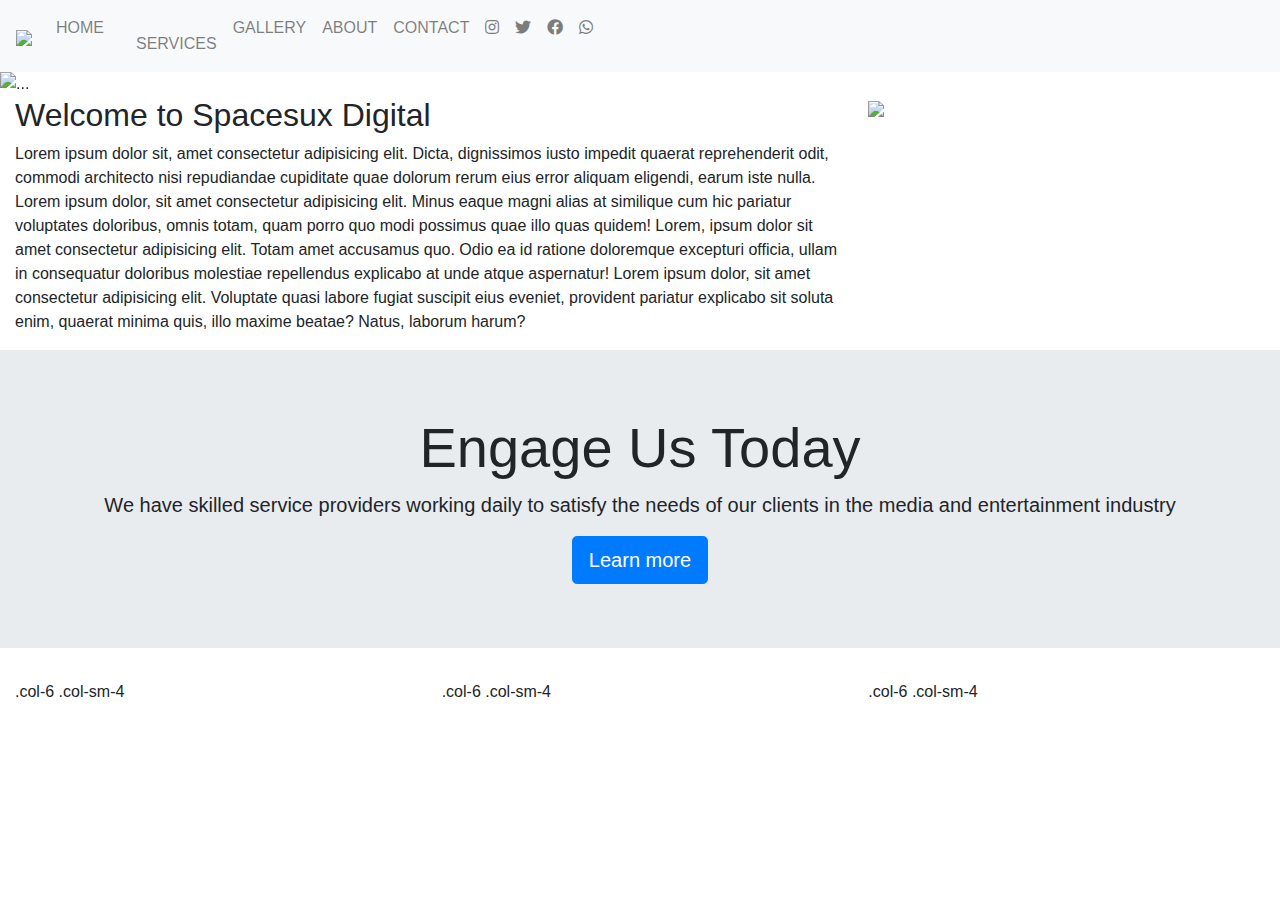
==== index.html @ 0517e6f4 "git commit" ====
<!DOCTYPE html>
<html lang="en">
  <head>
    <meta charset="UTF-8">
    <meta name="viewport" content="width=device-width, initial-scale=1.0">
    <title>Learners Project</title>
    <link rel="stylesheet" href="https://stackpath.bootstrapcdn.com/bootstrap/4.5.0/css/bootstrap.min.css">
    <script src="https://code.jquery.com/jquery-3.5.1.slim.min.js"></script>
    <script src="https://cdn.jsdelivr.net/npm/popper.js@1.16.0/dist/umd/popper.min.js"></script>
    <script src="https://stackpath.bootstrapcdn.com/bootstrap/4.5.0/js/bootstrap.min.js"></script>
    <link rel="stylesheet" href="https://use.fontawesome.com/releases/v5.13.0/css/all.css">
    <link rel="stylesheet" href="https://use.fontawesome.com/releases/v5.13.0/css/v4-shims.css">
    <link rel="stylesheet" href="style.css">
  </head> 
  <body>
    <section>
      <nav class="navbar navbar-expand-lg navbar-light bg-light">
        <div class="navbar-header"></div>
          <a class="navbar-brand" href="#"><img src="images/logo.png"></a>
        <button class="navbar-toggler ml-auto" type="button" data-toggle="collapse" data-target="#navbarNav" aria-controls="navbarNav" aria-expanded="false" aria-label="Toggle navigation">
          <span class="navbar-toggler-icon"></span>
        </button>
        </div>
        

        </button>
      
        <div class="collapse navbar-collapse justify-content-start" id="navbarNav">
          <ul class="navbar-nav nav">
            <li class="nav-item">
              <a class="nav-link" href="#">HOME</>
            </li>
            <li class="nav-item">
              <a class="nav-link" href="#">SERVICES</a>
            </li>
            <li class="nav-item">
              <a class="nav-link" href="#">GALLERY</a>
            </li>
            <li class="nav-item">
              <a class="nav-link" href="#">ABOUT</a>
            </li>
            <li class="nav-item">
              <a class="nav-link" href="#">CONTACT</a>
            </li>
            <li class="nav-item">
              <a class="nav-link" href="#"><i class="fab fa-instagram"></i></a>
            </li>
            </li class="nav-item">
              <a class="nav-link" href="#"><i class="fab fa-twitter"></i></a>
            </li>
            <li class="nav-item">
              <a class="nav-link" href="#"><i class="fab fa-facebook"></i></a>
            </li>
            <li class="nav-item">
               <a class="nav-link" href="#"><i class="fab fa-whatsapp"></i></a>
            </li>
          </ul>
        </div>
    
      </nav>
    </section>

  <!-----slider----->
  <div id="slider">
    <div id="boxslider" class="carousel slide" data-ride="carousel">
      <div class="carousel-inner">
        <div class="carousel-item active">
            <img src="images/img2.png" class="d-block w-100" alt="...">
        </div>
        <div class="carousel-item">
          <img src="images/img3.png" class="d-block w-100" alt="...">
        </div>
        <div class="carousel-item">
          <img src="images/img4.png" class="d-block w-100" alt="...">
        </div>
      </div>
    </div>
    <div>
    <!---- About section ---->
    <section id="about-page">
    <div class="container-fluid padding">
    <div class="row padding">
      <div class="col-lg-8 col-xs-12 col-md-12 col-centered" >
        <h2>Welcome to Spacesux Digital</h2>
            <p>Lorem ipsum dolor sit, amet consectetur adipisicing elit. Dicta, dignissimos iusto impedit quaerat reprehenderit odit, commodi architecto nisi repudiandae cupiditate 
              quae dolorum rerum eius error aliquam eligendi, earum iste nulla.
            Lorem ipsum dolor, sit amet consectetur adipisicing elit. Minus eaque magni alias at similique cum hic pariatur voluptates doloribus, omnis totam, 
            quam porro quo modi possimus quae illo quas quidem!
          Lorem, ipsum dolor sit amet consectetur adipisicing elit. Totam amet accusamus quo. Odio ea id ratione doloremque excepturi officia, ullam in consequatur
          doloribus molestiae repellendus explicabo at unde atque aspernatur!
          Lorem ipsum dolor, sit amet consectetur adipisicing elit. Voluptate quasi labore fugiat suscipit eius eveniet, provident pariatur explicabo sit soluta enim, 
          quaerat minima quis, illo maxime beatae? Natus, laborum harum?</p>     
      	</div>
          <div class="col-lg-4 col-xs-12 col-md-6">
            <img src="images/brick.png" class="img-fluid">
          </div>
         </div>
        </div>
    </div>
</section>
<!--- Jumbotron ----->
<section>
<div class="jumbotron jumbotron-fluid text-center">
  <div class="container">
    <h1 class="display-4">Engage Us Today</h1>
    <p class="lead">We have skilled service providers working daily to satisfy the needs of our clients in the media and entertainment industry</p>
  </div>
    <a class="btn btn-primary btn-lg" href="#" role="button">Learn more</a>
  </div>
</div>
</section>
<!---- Services card --->
<section>
  <div class="container-fluid">
  <div class="row">
    <div id="one" class="col-md-4 col-12">.col-6 .col-sm-4</div>
    <div id="two" class="col-md-4 col-12">.col-6 .col-sm-4</div>
    <div id="three" class="col-md-4 col-12">.col-6 .col-sm-4</div>
  </div>
  </div>
</div>
 </div>
</section>

  </body>
    

</html>
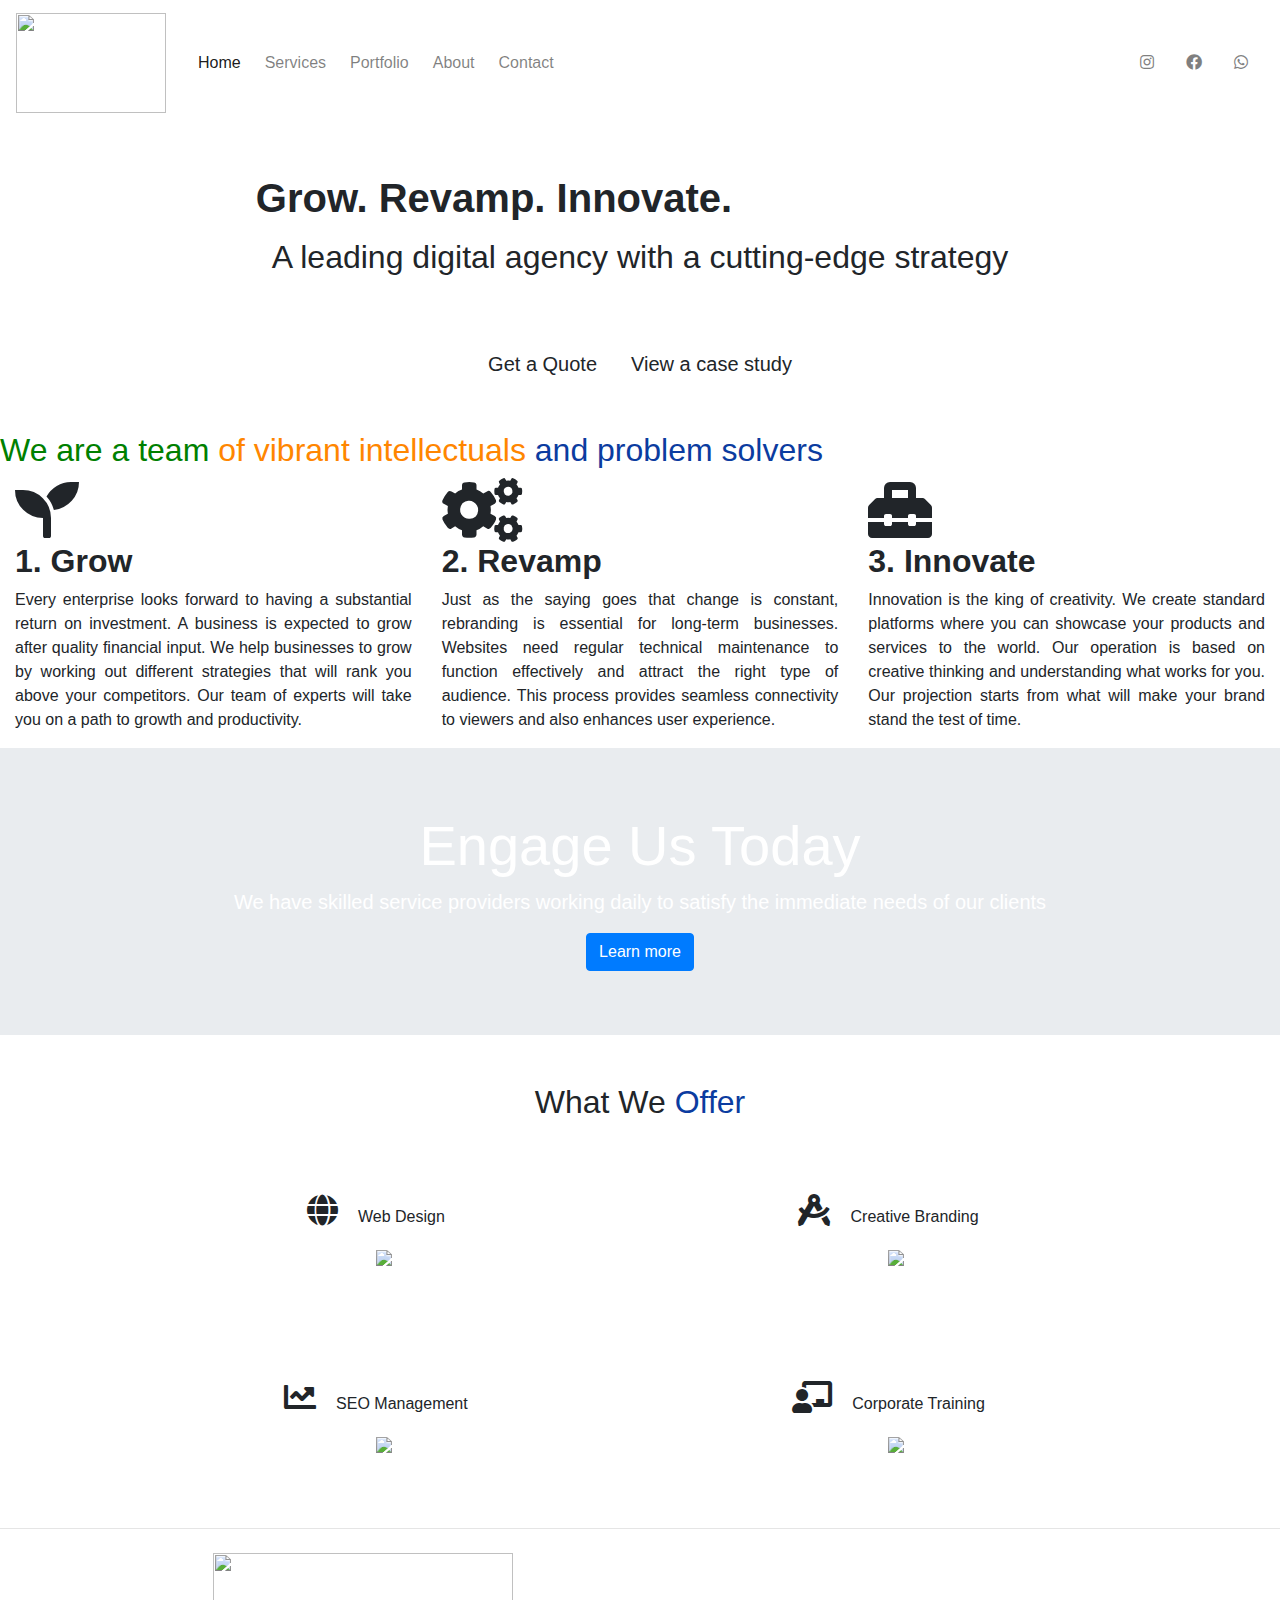
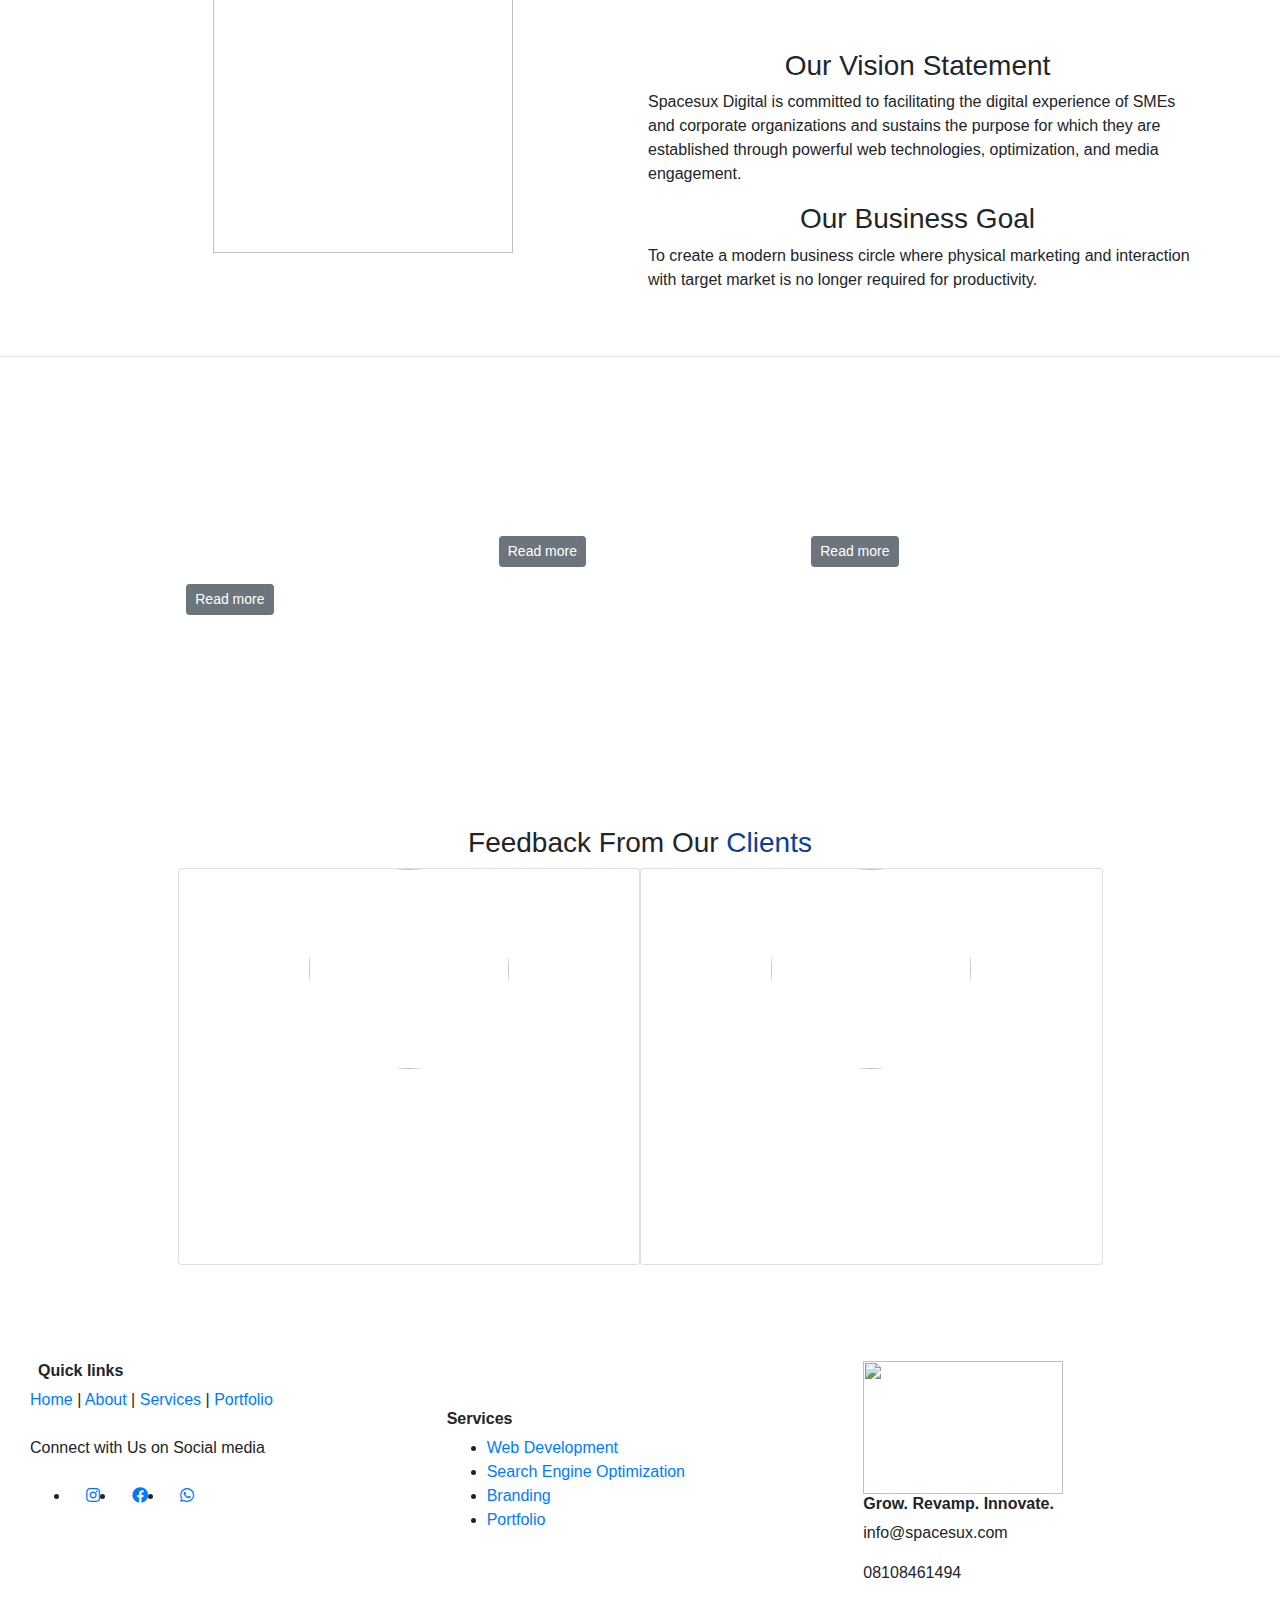
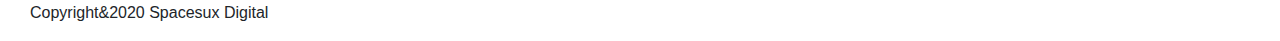
==== commit a33baa0c: "new edit" ====
--- a/index.html
+++ b/index.html
@@ -3,126 +3,323 @@
   <head>
     <meta charset="UTF-8">
     <meta name="viewport" content="width=device-width, initial-scale=1.0">
-    <title>Learners Project</title>
+    <title>Spacesux Digital</title>
     <link rel="stylesheet" href="https://stackpath.bootstrapcdn.com/bootstrap/4.5.0/css/bootstrap.min.css">
-    <script src="https://code.jquery.com/jquery-3.5.1.slim.min.js"></script>
-    <script src="https://cdn.jsdelivr.net/npm/popper.js@1.16.0/dist/umd/popper.min.js"></script>
-    <script src="https://stackpath.bootstrapcdn.com/bootstrap/4.5.0/js/bootstrap.min.js"></script>
+    <link href="https://fonts.googleapis.com/css2?family=Livvic&display=swap" rel="stylesheet">
     <link rel="stylesheet" href="https://use.fontawesome.com/releases/v5.13.0/css/all.css">
     <link rel="stylesheet" href="https://use.fontawesome.com/releases/v5.13.0/css/v4-shims.css">
-    <link rel="stylesheet" href="style.css">
+    <link rel="stylesheet" href="../SPACESUX PROJECT/css/custom.css">
+    <link rel="stylesheet" href="https://cdnjs.cloudflare.com/ajax/libs/animate.css/4.0.0/animate.min.css">
   </head> 
-  <body>
-    <section>
-      <nav class="navbar navbar-expand-lg navbar-light bg-light">
-        <div class="navbar-header"></div>
-          <a class="navbar-brand" href="#"><img src="images/logo.png"></a>
-        <button class="navbar-toggler ml-auto" type="button" data-toggle="collapse" data-target="#navbarNav" aria-controls="navbarNav" aria-expanded="false" aria-label="Toggle navigation">
-          <span class="navbar-toggler-icon"></span>
-        </button>
-        </div>
-        
-
-        </button>
-      
-        <div class="collapse navbar-collapse justify-content-start" id="navbarNav">
-          <ul class="navbar-nav nav">
-            <li class="nav-item">
-              <a class="nav-link" href="#">HOME</>
-            </li>
-            <li class="nav-item">
-              <a class="nav-link" href="#">SERVICES</a>
-            </li>
-            <li class="nav-item">
-              <a class="nav-link" href="#">GALLERY</a>
-            </li>
-            <li class="nav-item">
-              <a class="nav-link" href="#">ABOUT</a>
-            </li>
-            <li class="nav-item">
-              <a class="nav-link" href="#">CONTACT</a>
-            </li>
-            <li class="nav-item">
-              <a class="nav-link" href="#"><i class="fab fa-instagram"></i></a>
-            </li>
-            </li class="nav-item">
-              <a class="nav-link" href="#"><i class="fab fa-twitter"></i></a>
-            </li>
-            <li class="nav-item">
-              <a class="nav-link" href="#"><i class="fab fa-facebook"></i></a>
-            </li>
-            <li class="nav-item">
-               <a class="nav-link" href="#"><i class="fab fa-whatsapp"></i></a>
+  <body> 
+      <header>
+          <nav class="navbar navbar-expand-sm navbar-light">
+              <a class="navbar-brand" href="index.html"><img src="images/logo.png" width="150px" height="100px"></a>
+            <button class="navbar-toggler navbar-light" type="button" data-toggle="collapse" data-target="#navbarNav" aria-controls="navbarNav" aria-expanded="false" aria-label="Toggle navigation">
+              <span class="navbar-toggler-icon"></span>
+            </button> 
+        <div class="collapse navbar-collapse" id="navbarNav">
+          <ul class="navbar-nav p-1">
+            <li class="nav-item active">
+              <a class="nav-link m-1" href="index.html">Home</a>
+            </li>
+            <li class="nav-item">
+              <a class="nav-link m-1" href="services.html">Services</a>
+            </li>
+           <li class="nav-item">
+             <a class="nav-link m-1" href="portfolio.html">Portfolio</a>
+           </li>
+            <li class="nav-item m-1">
+              <a class="nav-link" href="about.html">About</a>
+            </li>
+            <li class="nav-item m-1">
+              <a class="nav-link" href="contact.html">Contact</a>
             </li>
           </ul>
         </div>
+
+
+        <div class="d-flex flex-row order-2 order-sm-3">
+          <ul class="navbar-nav flex-row social">
+            <li class="nav-item">
+              <a class="nav-link px-3" href="#"><i class="fab fa-instagram"></i></a>
+            </li>
+            <li class="nav-item">
+              <a class="nav-link px-3" href="#"><i class="fab fa-facebook"></i></a>
+            </li>
+            <li class="nav-item">
+               <a class="nav-link px-3" href="#"><i class="fab fa-whatsapp"></i></a>
+            </li>
+          </ul>
+        </div>
+      </div>
+    </nav>
+
+<div class="clearfix"></div>
+    <div class="container small">
+      <div class="row d-flex justify-content-center mx-auto">
+          <div class="first-text mt-5"><h1><strong>Grow. Revamp. Innovate. </strong></h1>
+              <div><h2 class="p-2 m-2">A leading digital agency with a cutting-edge strategy</h2></div>
+          <div class="d-flex justify-content-center mt-5"><span><a id="jack1" class="btn btn-second btn-lg m-2 p-2 animate__animated animate__slideInLeft" href="#" role="button">Get a Quote</a></span><a id="jack2" class="btn btn-lg btn-first m-2 p-2 animate__animated animate__slideInRight" href="#" role="button">View a case study</a></div>
+          </div>        
+      </div>      
+    </div>
+</header>
+
+<div class="container-fluid pagedown px-0">
+       <div class="row no-gutters chevy">
+        <div class="col-12 text-center bounce mx-auto"><a href="#" class="text-white"><i class="fas fa-chevron-down fa-2x"></i></a></div>
+       </div>
+</div>
+
     
-      </nav>
-    </section>
-
-  <!-----slider----->
-  <div id="slider">
-    <div id="boxslider" class="carousel slide" data-ride="carousel">
-      <div class="carousel-inner">
-        <div class="carousel-item active">
-            <img src="images/img2.png" class="d-block w-100" alt="...">
-        </div>
-        <div class="carousel-item">
-          <img src="images/img3.png" class="d-block w-100" alt="...">
-        </div>
-        <div class="carousel-item">
-          <img src="images/img4.png" class="d-block w-100" alt="...">
-        </div>
-      </div>
-    </div>
-    <div>
-    <!---- About section ---->
-    <section id="about-page">
-    <div class="container-fluid padding">
-    <div class="row padding">
-      <div class="col-lg-8 col-xs-12 col-md-12 col-centered" >
-        <h2>Welcome to Spacesux Digital</h2>
-            <p>Lorem ipsum dolor sit, amet consectetur adipisicing elit. Dicta, dignissimos iusto impedit quaerat reprehenderit odit, commodi architecto nisi repudiandae cupiditate 
-              quae dolorum rerum eius error aliquam eligendi, earum iste nulla.
-            Lorem ipsum dolor, sit amet consectetur adipisicing elit. Minus eaque magni alias at similique cum hic pariatur voluptates doloribus, omnis totam, 
-            quam porro quo modi possimus quae illo quas quidem!
-          Lorem, ipsum dolor sit amet consectetur adipisicing elit. Totam amet accusamus quo. Odio ea id ratione doloremque excepturi officia, ullam in consequatur
-          doloribus molestiae repellendus explicabo at unde atque aspernatur!
-          Lorem ipsum dolor, sit amet consectetur adipisicing elit. Voluptate quasi labore fugiat suscipit eius eveniet, provident pariatur explicabo sit soluta enim, 
-          quaerat minima quis, illo maxime beatae? Natus, laborum harum?</p>     
-      	</div>
-          <div class="col-lg-4 col-xs-12 col-md-6">
-            <img src="images/brick.png" class="img-fluid">
+
+<!---- About section ---->
+
+
+<section id="Method">
+<h2 class="mymethod"><span style="color:green">We are a team</span> <span style="color:#ff8600;">of vibrant intellectuals</span> <span style="color: #0b3ca0">and problem solvers</span></h2>
+  <div class="container-fluid padding d-flex justify-content-around ">
+    <div class="row padding methodBox text-justify">
+      <div class="col-lg-4">
+        <i class="fas fa-seedling fa-4x Topsymbol1" ></i>
+          <h2><strong>1. Grow</strong></h2>
+        <p class="offer">
+         Every enterprise looks forward to having a substantial return on investment. A business is expected to grow after quality financial input. We help businesses to grow by working out different strategies that will rank you above your competitors. Our team of experts will take you on a path to growth and productivity. </p>
+        </div>
+        <div class="col-lg-4">
+            <i class="fas fa-cogs fa-4x fa-4x Topsymbol2"></i>
+             <h2><strong>2. Revamp</strong></h2>
+          <p class="offer">Just as the saying goes that change is constant, rebranding is essential for long-term businesses. Websites need regular technical maintenance to function effectively and attract the right type of audience. This process provides seamless connectivity to viewers and also enhances user experience. </p>
           </div>
-         </div>
-        </div>
-    </div>
-</section>
+        <div class="col-lg-4">
+          <i class="fas fa-toolbox fa-4x toolbox fa-4x Topsymbol3"  ></i>
+          <h2><strong>3. Innovate</strong></h2>
+            <p class="offer">Innovation is the king of creativity. We create standard platforms where you can showcase your products and services to the world. Our operation is based on creative thinking and understanding what works for you. Our projection starts from what will make your brand stand the test of time.  </p>
+          </div>
+         
+         
+    </div>    
+  </div>
+</section>
+
+
 <!--- Jumbotron ----->
 <section>
 <div class="jumbotron jumbotron-fluid text-center">
-  <div class="container">
-    <h1 class="display-4">Engage Us Today</h1>
-    <p class="lead">We have skilled service providers working daily to satisfy the needs of our clients in the media and entertainment industry</p>
-  </div>
-    <a class="btn btn-primary btn-lg" href="#" role="button">Learn more</a>
+  <div class="container text-white">
+    <h1 class="display-4 animate__animated animate__flash" id="Flashme">Engage Us Today</h1>
+    <p class="lead text-white">We have skilled service providers working daily to satisfy the immediate needs of our clients</p>
+  </div>
+    <a class="btn btn-primary btn-md Learn" href="#" role="button">Learn more</a>
   </div>
 </div>
 </section>
 <!---- Services card --->
 <section>
-  <div class="container-fluid">
-  <div class="row">
-    <div id="one" class="col-md-4 col-12">.col-6 .col-sm-4</div>
-    <div id="two" class="col-md-4 col-12">.col-6 .col-sm-4</div>
-    <div id="three" class="col-md-4 col-12">.col-6 .col-sm-4</div>
-  </div>
-  </div>
-</div>
- </div>
-</section>
-
-  </body>
-    
-
-</html>+<h2 class="text-center mt-5 my-text">What We <span style="color: #0b3ca0">Offer</span></h2>
+
+
+  <div class="container-fluid padding mt-1">
+    <div class="row padding d-flex justify-content-center mx-auto">
+
+      <div class="col-md-12 col-lg-4 text-center card-1 m-5">
+        <div class="bg-white p-3"><i class="fas fa-globe fa-2x"></i>
+        	<span class="headliner p-3">Web Design</span>
+        </div>
+       	<img src="images/undraw_web_developer_p3e5.svg" class="web img-fluid">
+      </div> 
+
+      <div class="col-md-12 col-lg-4 text-center card-1 m-5">
+        <div class=" bg-white p-3"><i class="fas fa-drafting-compass fa-2x"></i>
+        <span class="headliner p-3">Creative Branding</span>
+        </div>
+       	<img src="images/undraw_innovative_b409.svg" class="web img-fluid" >
+    </div> 
+  
+
+
+      <div class="col-md-12 col-lg-4 text-center card-1 m-5">
+        <div class=" bg-white p-3"><i class="fas fa-chart-line fa-2x"></i>
+        <span class="headliner p-3">SEO Management</span>
+        </div>
+       	<img src="images/undraw_search_engines_nn9e.svg" class="web img-fluid">
+      </div>
+
+      <div class="col-md-12 col-lg-4 text-center card-1 m-5">
+        <div class=" bg-white p-3"><i class="fas fa-chalkboard-teacher fa-2x"></i>
+        <span class="headliner p-3">Corporate Training</span>
+        </div>
+       	<img src="images/undraw_teaching_f1cm.svg" class="web img-fluid">
+      </div>  
+  </div>
+
+</div>
+</div>
+</section>
+
+
+<!---- Logo and Statement ---->
+  <hr class="my-4">
+<section id="Statement">
+  <div class="container mb-5">
+    <div class="row no-gutters">
+      <div class="col-xl-6 col-lg-6 col-md-12 col-sm-12 logo-box d-flex justify-content-center">
+        <img src="images/fav.png" width="300px" height="300px">
+      </div>
+      <div class="col-xl-6 col-lg-6 col-md-12 col-sm-12 mt-5 vision">
+        <h3 class=" text-center size1 mt-5">Our Vision Statement</h3>
+          <p class="heading pt-0 ml-2">
+            Spacesux Digital is committed to facilitating the digital experience of SMEs and corporate organizations and sustains the purpose for which they are established through powerful web technologies, optimization, and media engagement.
+          </p> 
+          
+        <h3 class="text-center size2">Our Business Goal</h3>
+          <p class="heading pt-0 ml-2">To create a modern business circle where physical marketing and interaction with target market is no longer required for productivity.</p>
+      </div>
+    </div>
+</div>
+<hr>
+</section>
+<section id="Fixed">
+	<div class="container gap100">		
+	</div>
+</section>
+
+<!------Features -------------->
+<section id="features">
+	<div class="container-fluid text-white">
+		<div class="row d-flex justify-content-center mx-auto">
+			<div class="col-lg-3 col-md-12 defineme">
+				<h3 class="text-center">Fully Responsive Website</h3>
+				<p>Your Business is our priority. Every business or institution needs a platform to 
+				showcase their products and services. We help our clients for online visibility. </p>
+				<span><a class="btn btn-secondary btn-sm" href="#" role="button">Read more</a></span>
+			</div>
+			<div class="col-lg-3 col-md-12 defineme">
+				<h3 class="text-center">Search Engine Optimization</h3>
+				<p>We can guarantee that all our works go through a comprehensive search engine analytics.</p>
+				<span><a class="btn btn-secondary btn-sm" href="#" role="button">Read more</a></span>
+			</div>
+			<div class="col-lg-3 col-md-12 defineme">
+				<h3 class="text-center">Free technical Maintenance</h3>
+				<p>We help you technically manage your website for a span of one year to ensure seamlessness.</p>
+				<span><a class="btn btn-secondary btn-sm" href="#" role="button">Read more</a></span>
+			</div>
+		</div>
+	</div>
+<div class="container-fluid text-white">
+		<div class="row d-flex justify-content-center mx-auto">
+			<div class="col-lg-3 col-md-12 defineme">
+				<h3 class="text-center">Topnotch Logo <br>Design</h3>
+				<p>A well designed logo conveys distinct message to the public. With our amazing logo designers, we offer you top-class, high resolution logo with clients preferences.  </p> 
+			</div>		
+			<div class="col-lg-3 col-md-12 defineme">
+				<h3 class="text-center">Professional Business Cards</h3>
+				<p>Our designers are very adept at what they do. We make use of the best rated graphic software packages to design and print quality business cards.</p>
+			</div>
+			<div class="col-lg-3 col-md-12 defineme">
+				<h3 class="text-center">Professional Presentation</h3>
+				<p>We send you a formal presentation of your project after completion. We always customize our presentation and also make it as professional as possible.</p>
+			</div>
+			
+	</div>
+</div>
+</section>
+<!------Call to action--------->
+  <section id="Feedback "> 
+					<h3 class="feedback-text text-center">Feedback From Our <span style="color:#0b3ca0">Clients</span></h3>              
+					<div class="container ">
+            <div class="row d-flex justify-content-center mx-auto">
+                <div class="col-lg-5 card">
+              <div  class="d-flex justify-content-center image" imgbox>
+                <img src="images/dapo.png" class="rounded-circle" height="200px" width="200px">
+              </div>
+              <div class="content text-center text-white">
+                <h5>Victor Oladapo</h5>
+                <h6>Geologist |   Victory Exploration Technologies Limited</h6>
+                <div class="text-center mx-auto"><a href="#" class="text-white dnd"><i class="fas fa-chevron-down"></i></a></div>
+                <p>Lorem ipsum dolor sit amet, consectetur adipisicing elit, sed do eiusmod
+                tempor incididunt ut labore et dolore magna aliqua. Ut enim ad minim veniam,
+                quis nostrud exercitation ullamco laboris nisi ut.</p>
+              </div>
+            </div>
+
+ <div class="col-lg-5 card ">
+              <div  class=" d-flex justify-content-center image " imgbox>
+                <img src="images/dapo.png" class="rounded-circle" height="200px" width="200px">
+              </div>
+              <div class="content text-center text-white">
+                <h5>Deji Asagba</h5>
+                <h6>Videographer | Adedeji Pauls</h6>
+                <div class="text-center mx-auto"><a href="#" class="text-white dnd"><i class="fas fa-chevron-down"></i></a></div>
+                <p>Lorem ipsum dolor sit amet, consectetur adipisicing elit, sed do eiusmod
+                tempor incididunt ut labore et dolore magna aliqua. Ut enim ad minim veniam,
+                quis nostrud exercitation ullamco laboris nisi ut.</p>
+            </div>
+    </div>
+            </div>
+            </div>
+            </div>
+            
+</section>
+
+</body>
+<!------footer------->
+<footer>
+  <div class="container-fluid footerlist mt-5">
+    <div class="row mx-auto d-flex" >
+      <div class="col-lg-4 col-md-4  pt-5" id="click">
+        <h6 class=" ml-2" style="font-weight: bold">Quick links</h6>
+        <p><a href="#">Home</a> | <a href="#">About</a> | <a href="#">Services</a> | <a href="#">Portfolio</a>
+        <p class="mt-4">Connect with Us on Social media</p>
+         <nav id="footernav">
+          <ul class=" d-flex flex-row navcustom">
+            <li class="nav-item">
+              <a class="nav-link px-3 " href="#"><i class="fab fa-instagram "></i></a>
+            </li>
+            <li class="nav-item">
+              <a class="nav-link px-3 " href="#"><i class="fab fa-facebook "></i></a>
+            </li>
+            <li class="nav-item">
+               <a class="nav-link px-3 " href="#"><i class="fab fa-whatsapp "></i></a>
+            </li>
+          </ul>
+        </nav>
+      </div> 
+        
+      <div class="col-lg-4 col-md-4 mt-5 pt-5 quicklinks" id="whatwedo">
+        <h6 class="lastheading" style="font-weight: bold">Services</h6>
+          <ul>
+          <li>
+            <a href="#">Web Development</a>
+          </li>
+          <li>
+            <a href="#" >Search Engine Optimization</a>
+          </li>
+          <li>
+            <a href="#">Branding</a>
+          </li>
+          <li>
+            <a href="#">Portfolio</a>
+          </li>
+        </ul>
+      </div> 
+
+
+      <div class="col-lg-4 col-md-4 mt-5">
+        <img src="images/logo.png" width="200px" height="133" >
+        <h6 class="lastheading"><strong>Grow. Revamp. Innovate.</strong></h6>
+       <p>info@spacesux.com</p>      
+       <p>08108461494</p>
+      </div>
+  
+  <div  class="copyright container-fluid">
+   <p>Copyright&2020 Spacesux Digital</p> 
+  </div>
+</div> 
+</div>
+</footer>
+<script src="https://code.jquery.com/jquery-3.5.1.slim.min.js"></script>
+<script src="https://cdn.jsdelivr.net/npm/popper.js@1.16.0/dist/umd/popper.min.js"></script>
+<script src="https://stackpath.bootstrapcdn.com/bootstrap/4.5.0/js/bootstrap.min.js"></script>
+</html>
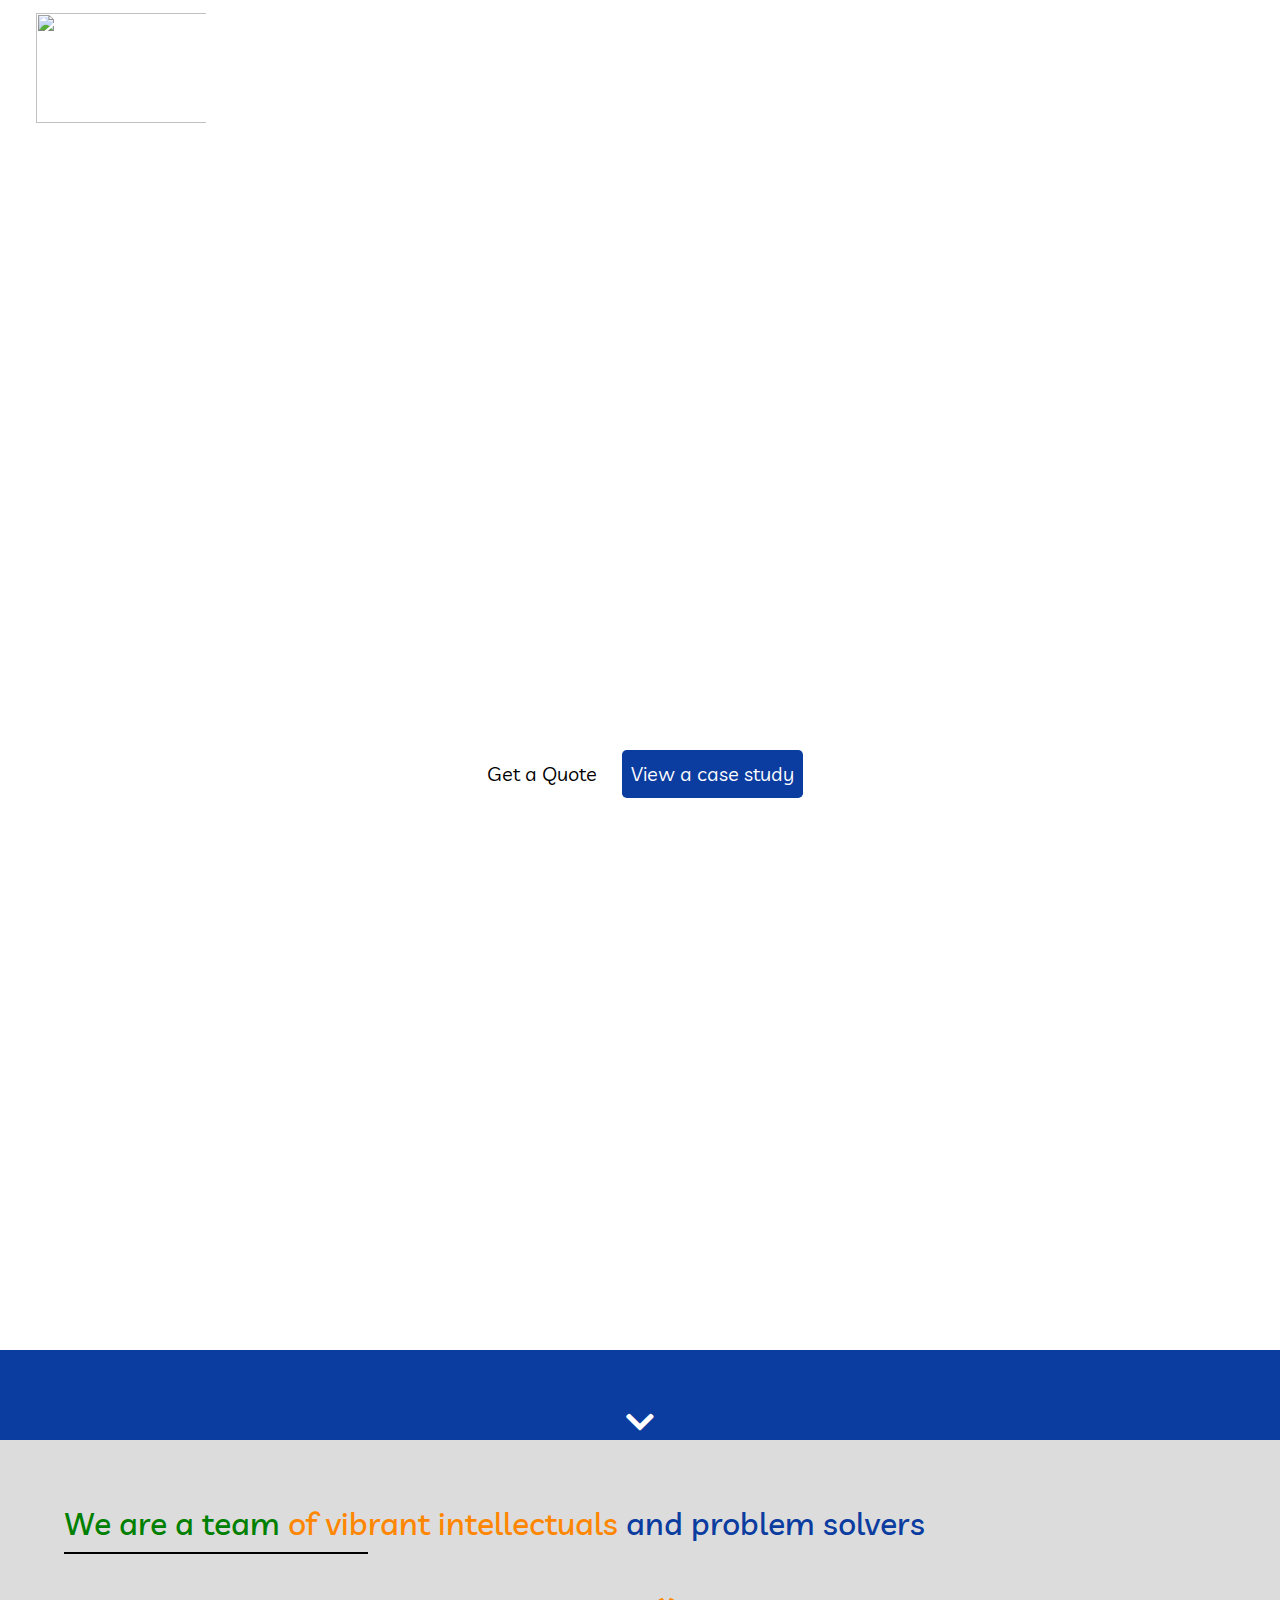
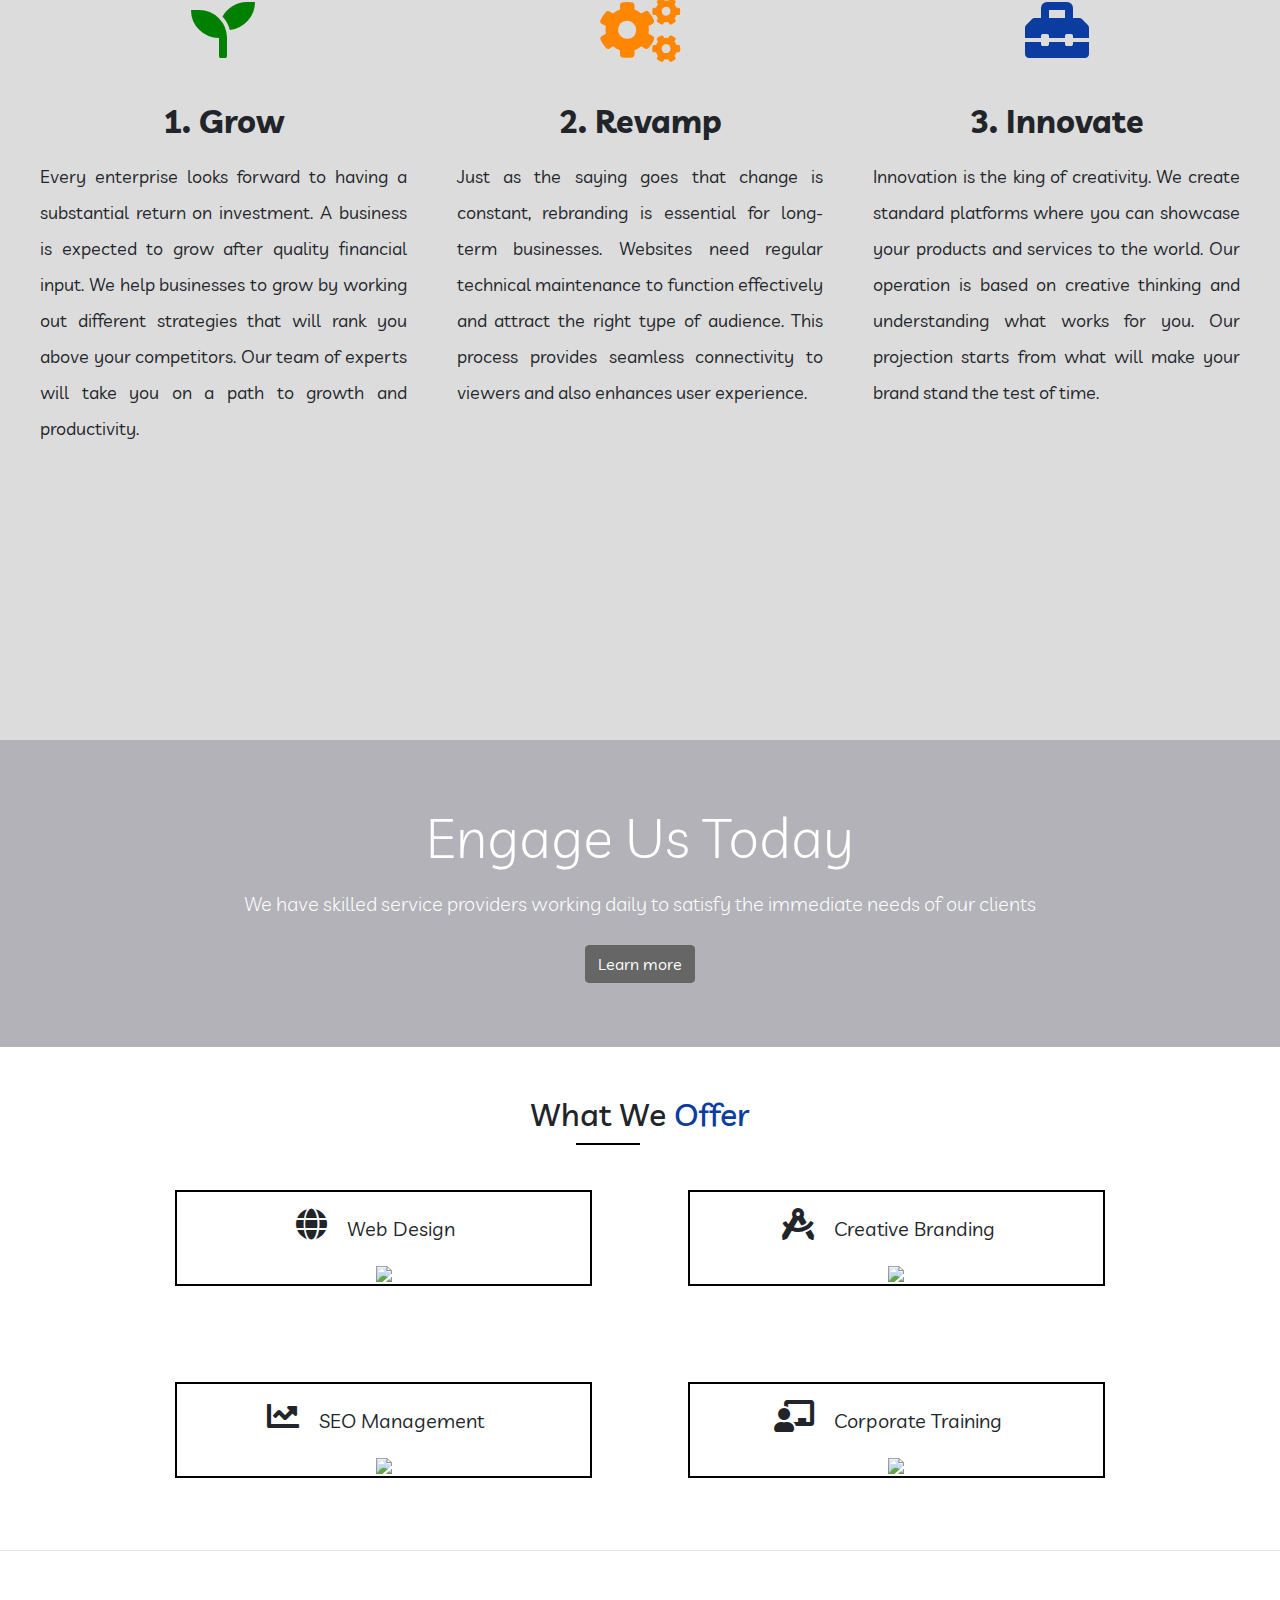
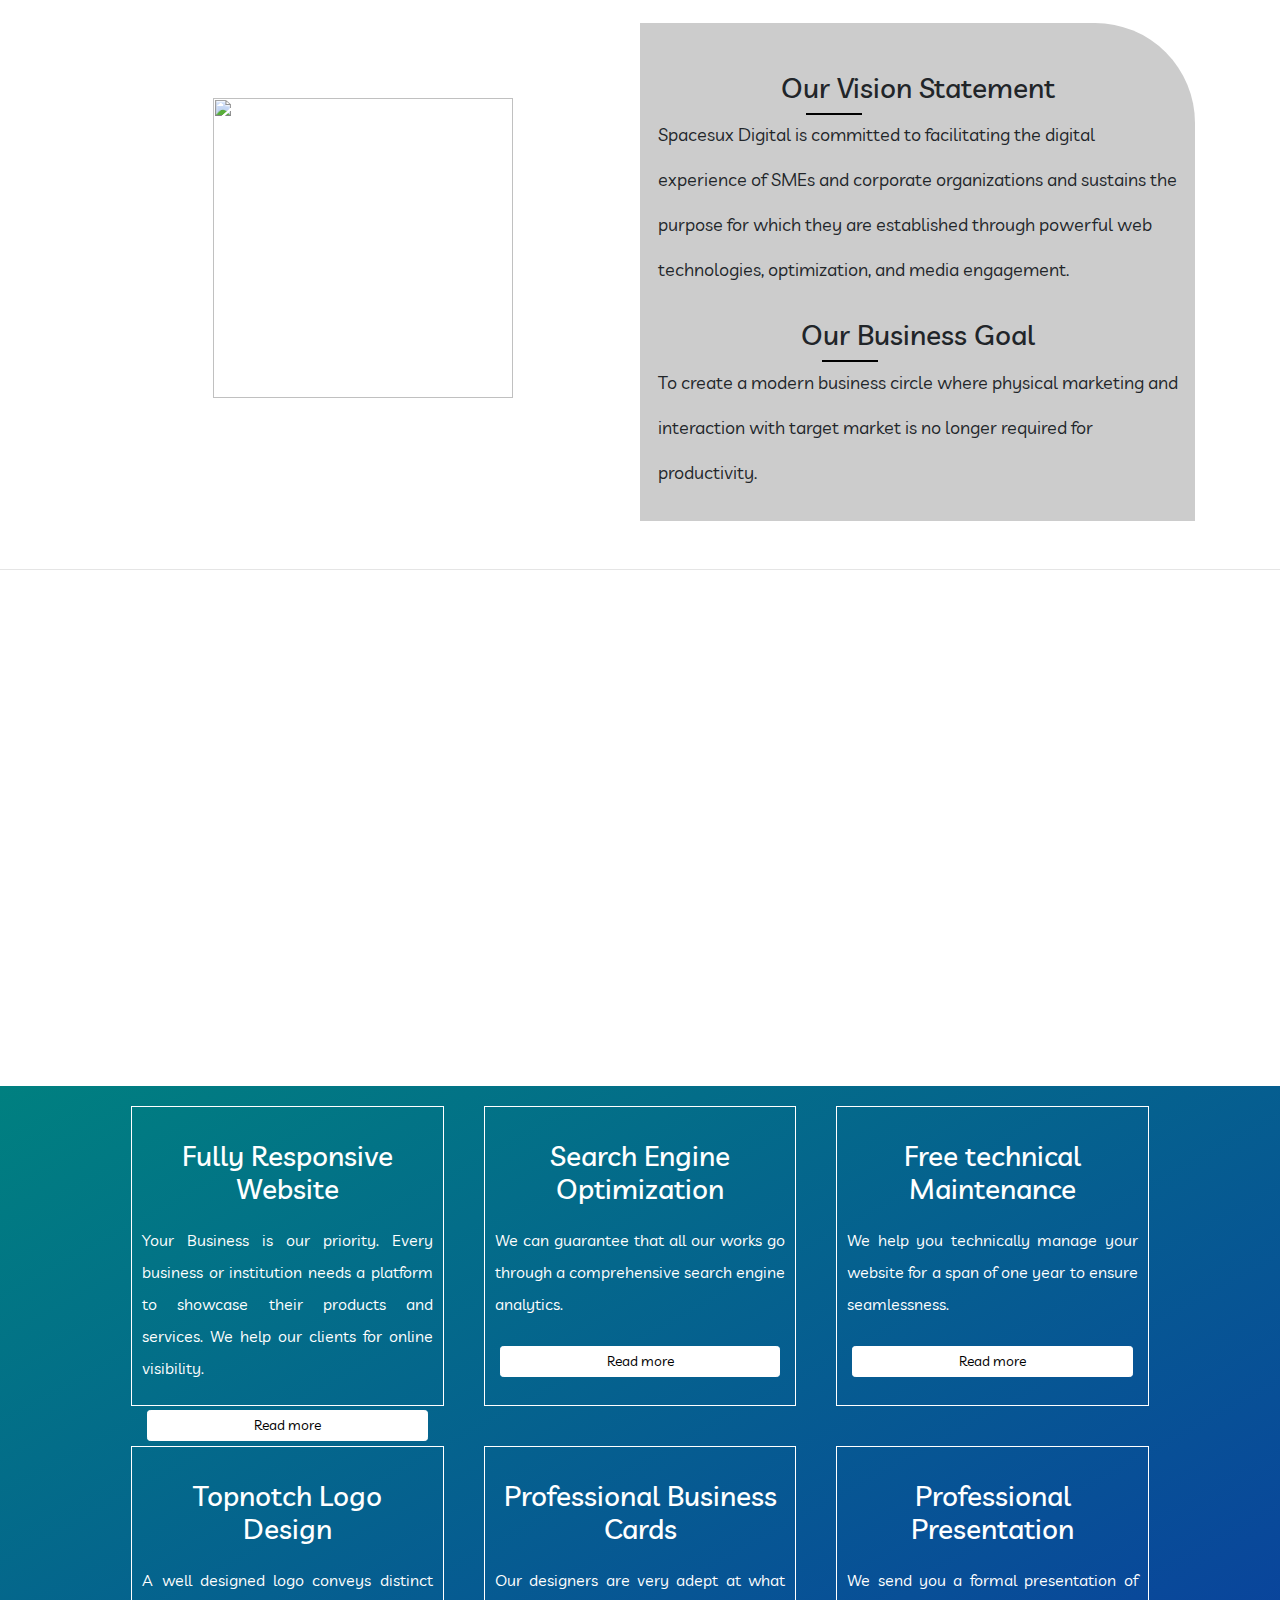
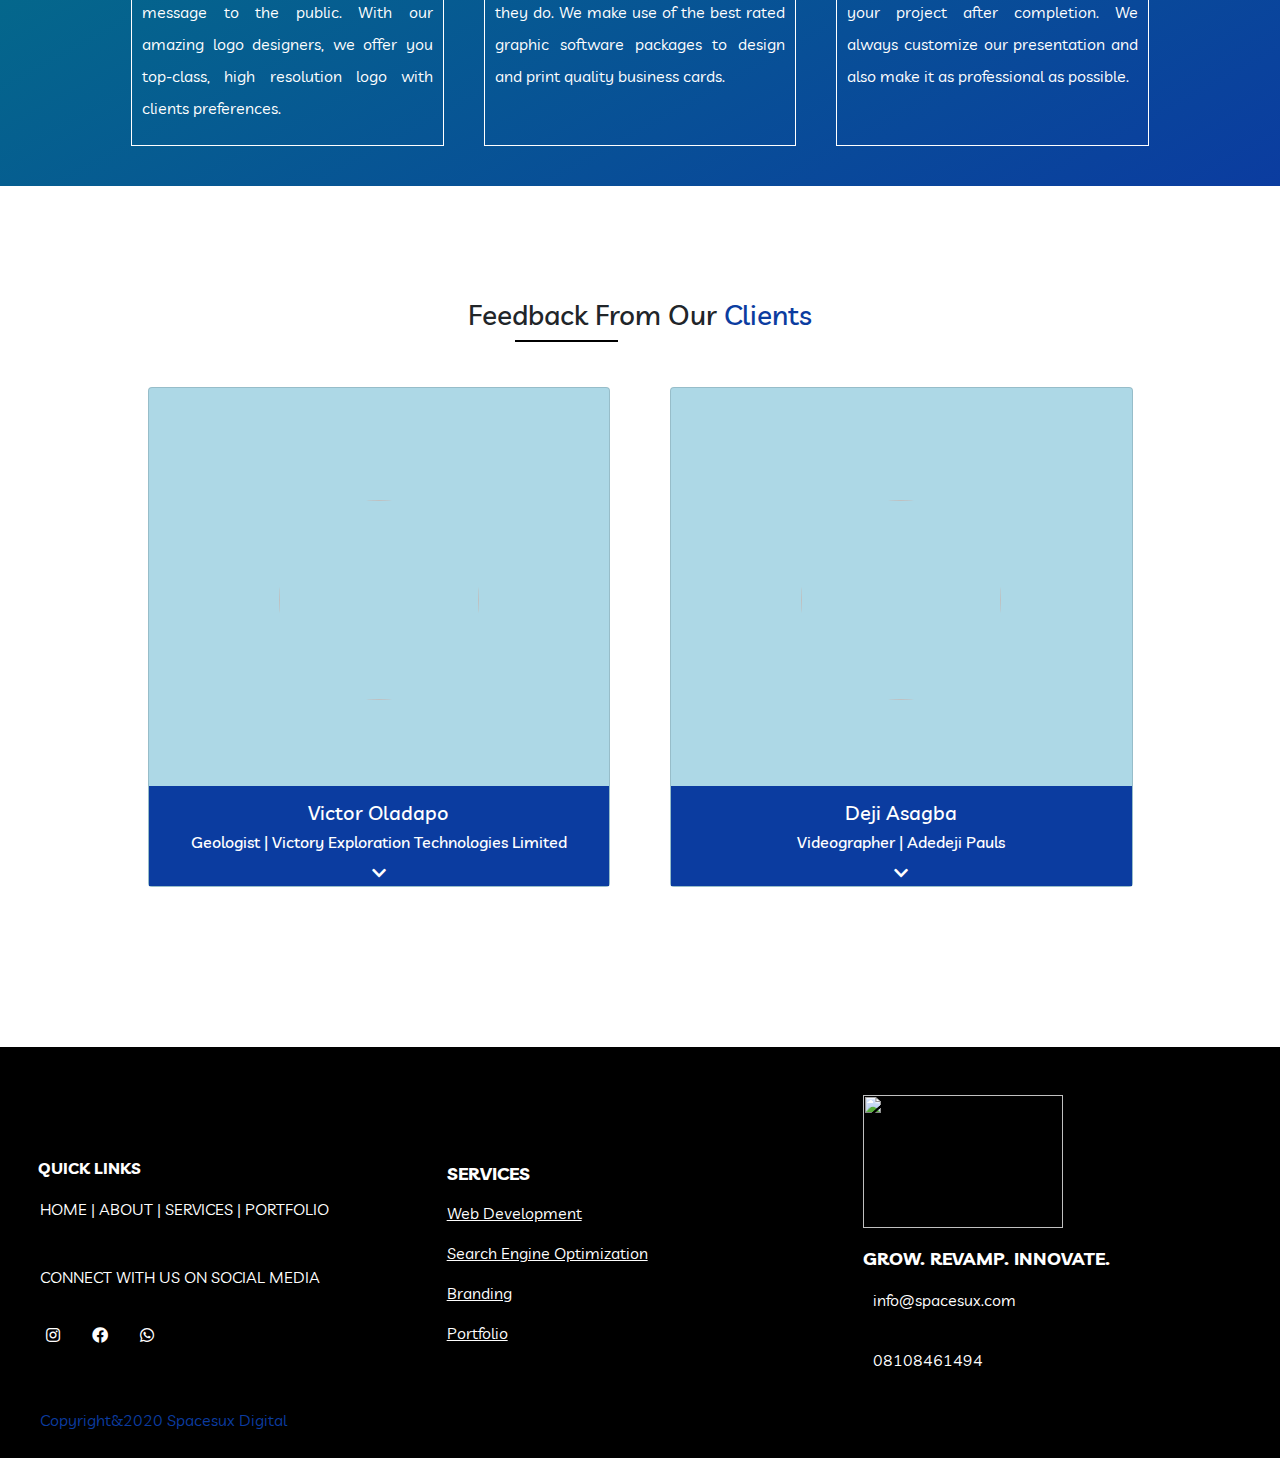
==== commit 7fe68a86: "contact" ====
--- a/index.html
+++ b/index.html
@@ -8,7 +8,7 @@
     <link href="https://fonts.googleapis.com/css2?family=Livvic&display=swap" rel="stylesheet">
     <link rel="stylesheet" href="https://use.fontawesome.com/releases/v5.13.0/css/all.css">
     <link rel="stylesheet" href="https://use.fontawesome.com/releases/v5.13.0/css/v4-shims.css">
-    <link rel="stylesheet" href="../SPACESUX PROJECT/css/custom.css">
+    <link rel="stylesheet" href="css/custom.css">
     <link rel="stylesheet" href="https://cdnjs.cloudflare.com/ajax/libs/animate.css/4.0.0/animate.min.css">
   </head> 
   <body> 
@@ -21,19 +21,19 @@
         <div class="collapse navbar-collapse" id="navbarNav">
           <ul class="navbar-nav p-1">
             <li class="nav-item active">
-              <a class="nav-link m-1" href="index.html">Home</a>
-            </li>
-            <li class="nav-item">
-              <a class="nav-link m-1" href="services.html">Services</a>
+              <a class="nav-link m-1" href="index.html">HOME</a>
+            </li>
+            <li class="nav-item">
+              <a class="nav-link m-1" href="services.html">SERVICES</a>
             </li>
            <li class="nav-item">
-             <a class="nav-link m-1" href="portfolio.html">Portfolio</a>
+             <a class="nav-link m-1" href="portfolio.html">PORTFOLIO</a>
            </li>
             <li class="nav-item m-1">
-              <a class="nav-link" href="about.html">About</a>
+              <a class="nav-link" href="about.html">ABOUT</a>
             </li>
             <li class="nav-item m-1">
-              <a class="nav-link" href="contact.html">Contact</a>
+              <a class="nav-link" href="contact.html">CONTACT</a>
             </li>
           </ul>
         </div>
--- a/css/custom.css
+++ b/css/custom.css
@@ -0,0 +1,1413 @@
+@charset "UTF-8";
+
+
+*{
+    margin: 0;
+    padding:0;    
+}
+
+html, body, .row{
+    height: 100%;
+    width: 100%;
+    font-family: 'Livvic', sans-serif;
+}
+
+.navbar-brand img{
+    height: 110px;
+    width: 190px;
+    padding-left: 20px; 
+}
+
+.nav-link{
+    font-size: 16px;
+    font-weight: 300;    
+}
+
+.navbar-nav li a:hover{
+        border-bottom: 1px solid white;
+        transition: 0.5s ease;
+}
+
+
+.navbar{
+    top: 0;
+    z-index: 1;
+    width: 100%;
+}
+
+
+ header{
+    background: url('../images/businessman.png');
+    background-size: cover;
+    background-repeat: no-repeat;
+    background-position: center center;
+    width: 100%;
+    height: 150vh;
+    position: relative;
+}
+    
+
+
+
+header h1{
+        font-size: 100px;
+        color: #fff;
+        font-weight: 400;
+        text-align: center;
+        margin-top: 70px;
+        padding-bottom: 20px;
+}
+
+
+header h2{
+    font-weight: 200;
+    color:#fff;
+    font-size:30px;
+}
+
+
+.btn-primary{
+    background-color: #0b3ca0;
+    border-color: #0b3ca0;
+}
+
+
+.btn-primary:hover{
+    background-color: #000;
+    color:#fff;
+    border-color:#000;
+}
+
+
+.clearfix{
+    clear:right;
+}
+
+
+
+.btn-first{
+    color: #fff;
+    background-color: #0b3ca0;
+    font-size:20px; 
+}
+
+.btn-first:hover{
+     color:#fff;
+    background-color: #000;
+    border: 1px solid #000;
+    box-shadow: 1px 1px 2px #fff;
+}
+
+.btn-second{
+    color: #000;
+    background-color: #fff;
+    font-size:20px;
+}
+
+.btn-second:hover{
+    color: #fff;
+    background-color:#666666;
+}
+
+
+
+
+.navbar .navbar-nav .nav-item .nav-link{
+    color: #fff;
+}
+
+.navbar #navfont .nav-item .nav-link{
+    color: #fff;
+
+
+}
+.navbar #navfont .nav-item .nav-link:hover{
+    transition: 0.5s ease;
+    color: #fff;
+}
+
+.social .nav-item .nav-link:hover{
+    border-bottom: none;
+}
+
+.navbar #socialmedia .nav-item .nav-link{
+    color: #fff;
+}
+
+.navbar #socialmedia .nav-item .nav-link:hover{
+        transition: 0.3s all ease;
+}
+
+.container-fluid{
+    width: 100%;
+}
+
+
+.jumbotron{
+    border-radius: 0; 
+    background-color:#0b3ca0;
+    background:linear-gradient(rgba(0,0,20, 0.3));
+}
+
+/*------About Page-------*/
+
+
+#About{
+    height: 100vh;
+    animation-delay: 5s;
+    animation-duration: 3s;  
+}
+
+#Method{
+    height: 100vh;
+    background: #dcdcdc;
+}
+
+.mymethod{
+    margin-left:2em;
+    padding-top:2em;
+    position: relative;
+}
+
+
+.mymethod:before {
+        content: "";
+        position: absolute;
+        left:0rem;
+        bottom: 0;
+        top:3.5em;
+        height: 10px;
+        width: 25%;
+        border-top: 2px solid #000;
+      }
+
+.methodBox{
+    margin: 3em auto;
+    justify-content: center;
+    text-align: justify;
+}
+
+.Topsymbol1{
+    display: flex;
+    justify-content: center;
+    color: green;
+}
+
+.Topsymbol2{
+    display: flex;
+    justify-content: center;
+    color: #ff8600;
+}
+
+.Topsymbol3{
+    display: flex;
+    justify-content: center;
+    color: #0b3ca0;
+}
+
+
+.digital{
+    font-size: 20px;
+    line-height: 2.5em;
+}
+
+
+.Read{
+    background: #0b3ca0!important;
+    border-color:#0b3ca0!important;
+    margin-left: 20px;
+    padding:5px;
+
+}
+
+.Read:hover{
+    color: #fff;
+    background: #666666!important;
+    border-color:#666666!important;
+}
+
+
+
+
+/*-----About page ends------*/
+
+.float{
+    float: right;
+    margin-right: 50px!important;
+}
+
+
+.logo-icon{
+    margin-top:2%;
+}
+
+
+
+div h2{
+    padding-top: 20px;
+    text-align: center;
+    margin-top: 20px;
+}
+
+
+div p{
+    padding: 10px;
+}
+
+
+.icon{
+    border: 3px solid #000!important;
+    padding:0;
+}
+
+
+.card:hover{
+    box-shadow: 0 5px 5px 0 rgba(0, 0, 0, 0.3);
+    transition: all 0.5s ease 0s;
+}
+
+.mytext{
+    position: absolute;
+    top: 50%;
+    left:25%;
+    font-size: 40px;
+    color: #fff;
+}
+
+
+.headliner{
+    font-size: 20px;
+}
+
+
+.Learn{
+    background-color:#666666;
+    border-color: #666666;
+}
+
+
+
+.card-1{   
+   border: 2px solid #000;
+   padding:0;
+   width: 100%;
+   margin-bottom: 0;
+}
+
+.web{
+    height:50vh;
+
+}
+
+
+p.heading{   
+    line-height: 2.5em;
+    font-size: 18px;
+}
+
+h1.second-text{
+    position: relative;
+    font-weight: 300;
+    font-size:5em;
+    margin-bottom: 1em;
+}
+
+
+h1.second-text:before {
+        content: "";
+        position: absolute;
+        left:10.4rem;
+        bottom: 0;
+        top:1.5em;
+        height: 10px;
+        width: 10%;
+        border-top: 2px solid #000;
+      }
+
+
+p.offer{
+    font-size: 18px;
+    line-height: 2;
+
+}
+
+
+h2.my-text{
+    position: relative;
+}
+
+
+h2.my-text:before {
+        content: "";
+        position: absolute;
+        left:33.4rem;
+        bottom: 0;
+        top:1.5em;
+        height: 10px;
+        width: 5%;
+        border-top: 2px solid #000;
+      }
+
+.profile h3{
+    font-size: 20px;
+    margin: 15px;
+} 
+
+
+.pagedown{
+	background:black;
+	margin-top: 0!important;
+	background:#0b3ca0;
+	height: 10vh!important;
+	position: relative;
+}
+
+
+
+.seo{
+    border-radius: 50%;
+}
+
+.carousel-inner{
+    position: relative;
+}
+
+
+
+.vision{
+    background: #ccc;
+     border-top-right-radius:100px;      
+}
+
+
+div.small{
+    margin-top: 120px!important;
+}
+
+
+
+.chevy{
+	align-content: center;
+}
+
+
+.sub{
+    min-height: 100%;
+    background:#0b3ca0;
+}
+
+
+h3.size1{
+    position: relative;
+}
+
+h3.size1:before {
+        content: "";
+        position: absolute;
+        left:10.4rem;
+        bottom: 0;
+        top:1.5em;
+        height: 10px;
+        width: 10%;
+        border-top: 2px solid #000;
+      }
+
+h3.size2{
+    position: relative;
+}
+
+h3.size2:before {
+        content: "";
+        position: absolute;
+        left:11.4rem;
+        bottom: 0;
+        top:1.5em;
+        height: 10px;
+        width: 10%;
+        border-top: 2px solid #000;
+      }
+
+
+.highlight{
+    position: absolute;
+    top:1em;
+    font-size:80px;
+
+}
+
+
+.webdesign{
+    width: 100%;
+    height: 70vh;
+}    
+
+
+.pix{
+width: 100%;
+    height: 70vh;
+    border:1px solid #000;
+}
+
+
+.my-1{
+    background-position: center center;
+}
+
+
+h2.my-text{
+    position: relative;
+}
+
+h2.my-text:before {
+        content: "";
+        position: absolute;
+        left:36rem;
+        bottom: 0;
+        top:1.5em;
+        height: 10px;
+        width: 5%;
+        border-top: 2px solid #000;
+      }
+
+
+.defineme{
+    border: 1px solid #fff;
+    padding: 0px;
+    margin:20px; 
+    height: 300px;
+    width: 600px; 
+    padding-top:2em;
+}
+
+div.defineme p{
+    text-align: justify;
+    line-height: 2;
+}
+
+.defineme:hover{
+    box-shadow: 0 5px 5px 0 rgba(0, 0, 0, 0.3);
+    transition: all 0.5s ease 0s;
+}
+    
+.defineme .btn-secondary{
+  margin: 0 15px 15px 15px;
+  background-color: #fff;
+  color:#000;
+  border: 1px solid #fff;
+  display: flex;
+  align-items: flex-stretch;
+  flex-direction: column;
+  justify-content: center;
+}
+
+
+.defineme .btn-secondary:hover{
+    background-color: #000;
+    color:#fff;
+    border-color: #000;
+
+}
+
+
+#Fixed{
+    background-image: url('../images/john.jpg');
+    background-size:cover;
+    background-attachment: fixed;
+    min-height: 500px;
+}
+
+p.heading2{
+	position: absolute;
+	left: 15rem;
+	line-height: 2em;
+	top:20em;
+	font-size: 18px;
+}
+
+
+.gap100{
+    padding: 70px 0px;
+}
+
+
+#features{
+    background-color: #0b3ca0;
+    background:linear-gradient(to right bottom, teal, #0b3ca0);
+    height: 700px;
+}
+
+
+.mid{
+   margin-bottom: 5em;
+}
+
+.Contact{
+    margin: 5em;
+    height: 400px;
+}
+
+
+.contact-text{
+    font-size: 40px;
+    font-weight: 400;
+}
+
+
+
+h4{
+    font-weight: 200;
+    line-height: 2em;
+}
+
+
+
+.bounce{
+    position: absolute;
+    left: 0;
+    bottom: 0;
+    margin-top: 5px;
+    margin-left: -25px;
+    -webkit-animation: bounce 2s infinite;
+    cursor: pointer;
+ }
+
+ @-webkit-keyframes bounce{
+    0%       {bottom: 0px;}
+    25%, 75% {bottom: 2px}
+    50%      {bottom: 5px;}
+    100%    {bottom: 0px}
+}
+
+
+
+#jack1{
+    animation-delay: 1s;
+    animation-duration: 2s;
+    animation-iteration-count: 2; 
+}
+
+
+#jack2{
+    animation-delay: 1s;
+    animation-duration: 2s;
+    animation-iteration-count: 2; 
+}
+
+
+
+#Flashme{
+    animation-delay: 0s;
+    animation-duration: 4s;
+    animation-iteration-count: 3;
+}
+
+
+.logo-box{
+    align-items: center;
+
+}
+
+
+
+
+
+h3.feedback-text{
+    position: relative;
+    top:4em;
+}
+
+h3.feedback-text:before{
+        content: "";
+        position: absolute;
+        left:32.2rem;
+        bottom: 0;
+        top:1.5em;
+        height: 10px;
+        width: 8%;
+        border-top: 2px solid #000;
+      }
+
+
+.card{
+    position: relative;
+    width: 600px;
+    height:500px;
+    transition: 0.3s ease-out;
+    margin-top: 10em;
+    background:#add8e6;
+    margin-left: 30px;
+    margin-right: 30px;
+}
+
+.image{
+    margin-top: 7em;
+
+}
+
+
+.card .imgbox{
+    position: relative;
+    width: 100%;
+    height: 100%;
+
+}
+
+
+.card .imgbox img{
+    position: absolute;
+    width: 100%;
+    transition: 0.5s;
+}
+
+.card .content{
+    position: absolute;
+    bottom:0;
+    left:0;
+    width: 100%;
+    height: 100px;
+    padding:15px;
+    background:#0b3ca0;
+    transition: all 0.5s cubic-bezier(.48, -0.28, 0.41, 1.4);
+    box-sizing: border-box;
+    overflow: hidden;
+}
+
+
+.card:hover .content{
+    width: 100%;
+    height: 80%;
+    left:0;
+    bottom: 0;
+    background:#000;
+    box-shadow: 0 10px 10px rgba(0, 0, 0, 0.5);
+}
+
+.content p{
+    margin:10px 0 0;
+    transform: translateY(2em);
+    line-height: 1.5em; 
+    transition: 0.3s;
+    text-align: justify;
+    opacity: 0;
+}
+
+.card:hover .content p{
+    transform: translateY(0);
+    opacity: 1;  
+}
+
+.card:hover .content .dnd{
+    display: none;
+}
+
+
+h5{
+    text-align: center;
+}
+
+footer{
+    margin-top: 10em!important;
+}
+
+
+.footerlist{
+    background: #000;
+    color:#fff;
+}  
+
+div#click a{
+    color:#fff;
+    
+}
+
+#click{
+    text-transform: uppercase;
+    margin-top: 4em!important;
+}
+
+div#whatwedo ul li a{
+    color:#fff;
+    text-decoration: underline;
+}
+
+.navcustom{
+    list-style: none;
+}
+
+.quicklinks{
+        line-height: 2.5;
+}
+
+.quicklinks li {
+    list-style: none;
+}
+
+
+.navcustom li a{ 
+    color:#0b3ca0;;
+}
+
+
+.copyright{
+    background:#000;
+    color:#0b3ca0;
+}
+
+.lastheading{
+    font-size:18px;
+    text-transform: uppercase;
+    margin-top: 20px;
+}
+
+
+/*-------Services-page--------*/
+#backgrd{
+    background:  #dcdcdc;
+    position: relative;
+    height: 332vh;
+}
+
+.stageone{
+    position: absolute;
+    top:16%;
+    left: 15rem;
+    background: rgb(0, 128, 128);
+    width:400px;
+    height: 200px;
+
+}
+
+.para{
+    font-size: 18px;
+    line-height: 2;
+}
+
+
+#navservices{
+    background: #000;
+}
+
+.navfont ul li{
+    color:#fff;
+}
+
+.idea{
+    width: 200%;
+    padding: 20px;
+    height: 40vh;
+    line-height: 2;
+    color:#fff;
+    font-size: 18px;
+    text-align: justify;   
+}
+
+
+
+.BoX{
+    position: relative;
+}
+
+.BoX:nth-child(1){
+    z-index: 2;
+}
+
+.BoX:nth-child(2){
+    margin: 0 -30px;
+    z-index: 1;
+}
+
+
+
+.BoX:nth-child(5){
+    z-index: 2;
+}
+
+.BoX:nth-child(6){
+    margin: 0 -30px;
+    z-index: 1;
+}
+
+.BoX:nth-child(7){
+    z-index:1;
+}
+
+.BoX:nth-child(8){
+    margin: 0 -30px;
+    z-index: 2;
+}
+
+#ID{
+    background: rgba(11, 60, 160, 0.8 );
+    margin-top: 2.3em;
+}
+
+.no-padding{
+    padding: 0;
+    margin-left: 0;
+}
+
+
+/*----------Portfolio-------------*/
+.folio{
+    margin-top: auto;
+    margin-bottom: auto;   
+}
+
+.port{
+    position: relative;
+}
+
+
+.port:before {
+        content: "";
+        position: absolute;
+        left:15rem;
+        bottom: 0;
+        top:2em;
+        height: 10px;
+        width: 10%;
+        border-top: 2px solid #000;
+      }
+/*---------Contact------------------*/
+
+
+
+
+
+
+
+
+
+
+
+
+
+
+/*-----Media Queries------*/
+
+
+@media(max-width: 992px){
+    .services{
+    font-size:150%!important;
+}
+
+.info{
+    font-size: 110%!important;
+}
+
+.bg-text{
+    font-size: 115%!important;
+     top: 10%;
+    left:2.0rem;
+}
+
+.float{
+    font-size: 90%;
+}
+
+
+p.heading2{
+	position: absolute;
+	left: 15rem;
+	line-height: 2em;
+	top:40em;
+	font-size: 110%;
+}
+
+h2{
+    font-size:150%!important;
+}
+
+
+h2{
+    font-size:150%!important;
+}
+
+.btn-first{
+    font-size: 120%;
+}
+
+.btn-second{
+    font-size: 120%;
+}
+h3.heading{
+    position: relative;
+}
+
+h3.heading1:before {
+       content: "";
+        position: absolute;
+        left:14rem;
+        bottom:0 ;
+        top:0.9em;
+        height: 15px;
+        width: 8%;
+        border-bottom: 3px solid #000;
+}
+
+h3.heading:before {
+       content: "";
+        position: absolute;
+        left:13rem;
+        bottom:0 ;
+        top:0.9em;
+        height: 15px;
+        width: 8%;
+        border-bottom: 3px solid #000;
+}
+
+}
+
+@media (max-width: 768px){
+  
+h1{
+    font-size:300%!important;
+    margin:0 auto!important;
+    }
+
+h2{
+    font-size:180%!important;
+}
+
+
+
+
+p.info{
+    margin-top:0;
+    padding-top: 0!important;
+}
+
+
+
+h3.heading{
+    position: relative;
+}
+
+h3.heading1:before {
+       content: "";
+        position: absolute;
+        left:20rem;
+        bottom:0 ;
+        top:1.0em;
+        height: 15px;
+        width: 8%;
+        border-bottom: 3px solid #000;
+
+}
+h3.heading:before {
+       content: "";
+        position: absolute;
+        left:19rem;
+        bottom:0 ;
+        top:1em;
+        height: 15px;
+        width: 8%;
+        border-bottom: 3px solid #000;
+}
+
+
+
+.logo-box{
+   padding:0 auto;
+    
+}
+
+.logo-icon{
+    margin-left: 20%;
+    margin-top:10%;
+
+}
+
+.social{
+    display: none;
+}
+
+
+
+
+
+
+p.heading{
+    position: absolute;
+    line-height: 2em;
+    font-size: 100%;
+    top:-5em;
+}
+
+
+p.heading2{
+    position: absolute;
+    line-height: 2em;
+    font-size: 100%;
+    top:20em;
+}
+
+.Read{
+    left:1em;
+    margin-top: 10px;
+    top:50em;
+    background: #0b3ca0;
+    border-color:#0b3ca0;
+    font-size:100%;
+}
+
+.Read:hover{
+    color: #fff;
+    background: #666666;
+    border-color:#666666;
+}
+
+
+div.bg-text{
+    position: absolute;
+    color:#000;
+    font-size: 95%!important;
+    font-weight: 100;
+    top:5em!important;
+    left:5rem;
+    
+}
+
+.social{
+    display: none;
+}
+
+
+
+#Presentation{
+    position: relative;
+    top: -10em;
+}
+
+h3.size1{
+    font-size: 150%;
+     padding-bottom: 20px!important;
+}
+
+h3.size2{
+    font-size: 150%;
+    padding-bottom: 20px!important;
+}
+
+
+
+h2.second-text{
+    position: absolute;
+    left: 2em;
+    top: -7em;
+    font-size: 150%!important;
+}
+
+
+.bigBox{
+    margin-top:20px;
+}
+
+
+
+div.bg-text{
+    position: absolute;
+    color:#000;
+    font-size: 85%!important;
+    font-weight: 100;
+    top:-26em;
+    left:5rem;
+}
+
+
+header{
+    min-height: 70vh;
+    width: 100%;
+    position: relative;
+}
+.social{
+    display: none;
+}
+
+
+
+}
+
+
+
+
+@media(max-width: 576px){
+
+
+h1{
+    font-size:250%!important;
+}
+    
+h2{
+    font-size: 150%!important;
+}
+
+h3{
+    font-size:150%;
+}
+.services{
+    font-size:100%!important;
+}
+
+
+.btn-first{
+        font-size: 120%!important;
+        padding: 3px 7px!important;
+    }
+.btn-second{
+        font-size: 120%!important;
+        padding: 3px 7px!important;
+    }
+
+
+header{
+    min-height: 70vh;
+    width: 100%;
+    position: relative;
+}
+
+
+p.heading{
+    position: relative;
+    font-size:100%;
+    top:0em;
+}
+
+
+.logo-box{
+   padding:0 auto;
+    
+}
+
+.logo-icon{
+    margin-left: 20%;
+    margin-top:10%;
+
+}
+
+.social{
+    display: none;
+}
+
+
+
+
+
+.webdesign{ 
+    top:13em;  
+}
+
+
+
+
+h1.highlight{
+    font-size:250%!important;
+    margin-top:0em!important;
+    padding: 0 auto!important;
+    position: absolute;
+    top:1em;
+}
+
+
+
+div.small{
+    margin-top: 80px!important;
+}
+
+
+#navbarNav .navbar-nav{
+    background-color:  #000;
+    opacity: 0.75;
+}
+
+#navbarNav .navbar-nav{
+    position: relative; 
+    height: 50%;
+    width: 100%;
+    display: flex;
+    align-items: center;
+    justify-content: center;
+   
+}
+
+#navbarNav .navbar-nav::before{    
+      content: "";
+      position: absolute;
+      top: 0px;
+      right: 0px;
+      bottom: 0px;
+      left: 0px;
+      background-color:rgba(11, 60, 160, 0.5);
+}
+
+#navbarNav #navfont .toggleS{
+    position: relative; 
+    height: 50%;
+    width: 100%;
+    display: flex;
+    align-items: center;
+    justify-content: center;
+   
+}
+
+
+#navbarNav #navfont .toggleS::before {    
+      content: "";
+      position: absolute;
+      top: 0px;
+      right: 0px;
+      bottom: 0px;
+      left: 0px;
+      background-color:rgba(11, 60, 160, 0.5);
+}
+
+
+#navbarNav ul li a{
+    color:#fff;
+    position: relative;
+}
+
+#navbarNav .navbar-nav li a:hover{
+    border: none;
+    color:#fff!important;
+    opacity: 0.85;
+}
+
+.navbar-toggler:focus{   
+    border-color: transparent;
+    }
+
+
+#navbarNav .navbar-nav .nav-item{
+    text-align: center;
+    color: #0b3ca0;
+}
+
+
+.navbar-brand{
+    float: left;
+    margin-left: 0!important;
+  
+}
+
+.navbar-toggler .navbar-toggler-icon{
+  background-image: url("data:image/svg+xml;charset=utf8,%3Csvg viewBox='0 0 32 32' xmlns='http://www.w3.org/2000/svg'%3E%3Cpath stroke='rgba(255,255,255, 1)' stroke-width='2' stroke-linecap='round' stroke-miterlimit='10' d='M4 8h24M4 16h24M4 24h24'/%3E%3C/svg%3E");
+    float:right;
+}
+
+
+.stageone{
+    width:50%;
+    height: 50%;
+    position: absolute;
+    left: 5rem;
+
+}
+
+#ID{
+    font-size: 100%;
+}
+
+
+.man{
+    width:auto;
+    height: auto;
+}
+
+#features{
+    height:1500px;
+}
+
+
+h3.feedback-text{
+    position: relative;
+}
+
+
+h3.feedback-text:before {
+        content: "";
+        position: absolute;
+        left:7rem;
+        bottom: 0;
+        top:1.5em;
+        height: 10px;
+        width: 15%;
+        border-top: 2px solid #000;
+      }
+
+
+.defineme{
+    height: 80%;
+    width: 500px;
+}
+
+
+div.defineme p{
+    text-align: justify;
+    line-height: 2;
+    font-size: 100%;
+}
+
+
+#Method{
+    height: 300vh;
+    background: #dcdcdc;
+}
+
+h2.my-text{
+    position: relative;
+}
+
+h2.my-text:before {
+        content: "";
+        position: absolute;
+        left:11.4rem;
+        bottom: 0;
+        top:1.5em;
+        height: 10px;
+        width: 10%;
+        border-top: 2px solid #000;
+      }
+
+.mymethod{
+    position: relative;
+}
+
+
+.mymethod:before {
+        content: "";
+        position: absolute;
+        left:0rem;
+        bottom: 0;
+        top:5em;
+        height: 10px;
+        width: 25%;
+        border-top: 2px solid #000;
+      }
+
+
+.port{
+    position: relative;
+}
+
+
+.port:before {
+        content: "";
+        position: absolute;
+        left:9.5rem;
+        bottom: 0;
+        top:2.3em;
+        height: 10px;
+        width: 10%;
+        border-top: 2px solid #000;
+      }
+
+.imgport{
+    width: 100%;
+    height: 100%;
+}
+
+
+
+
+}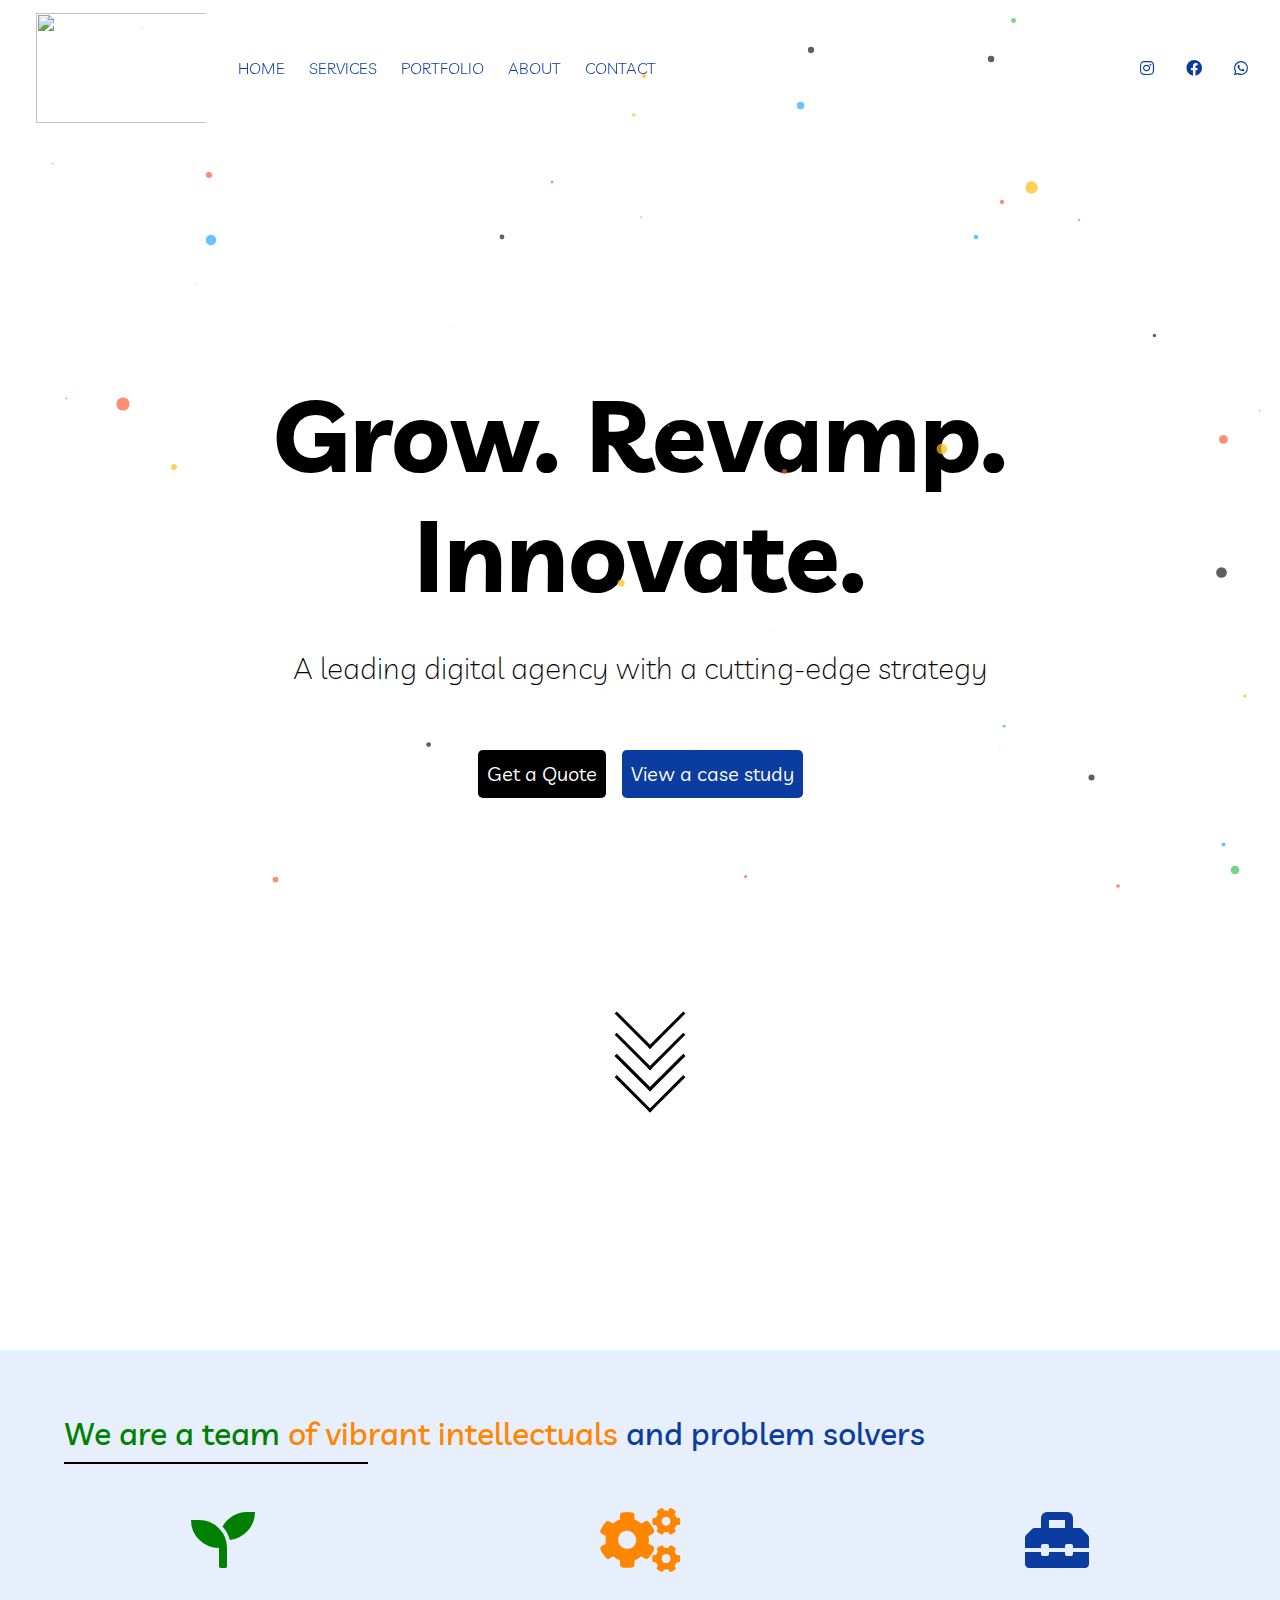
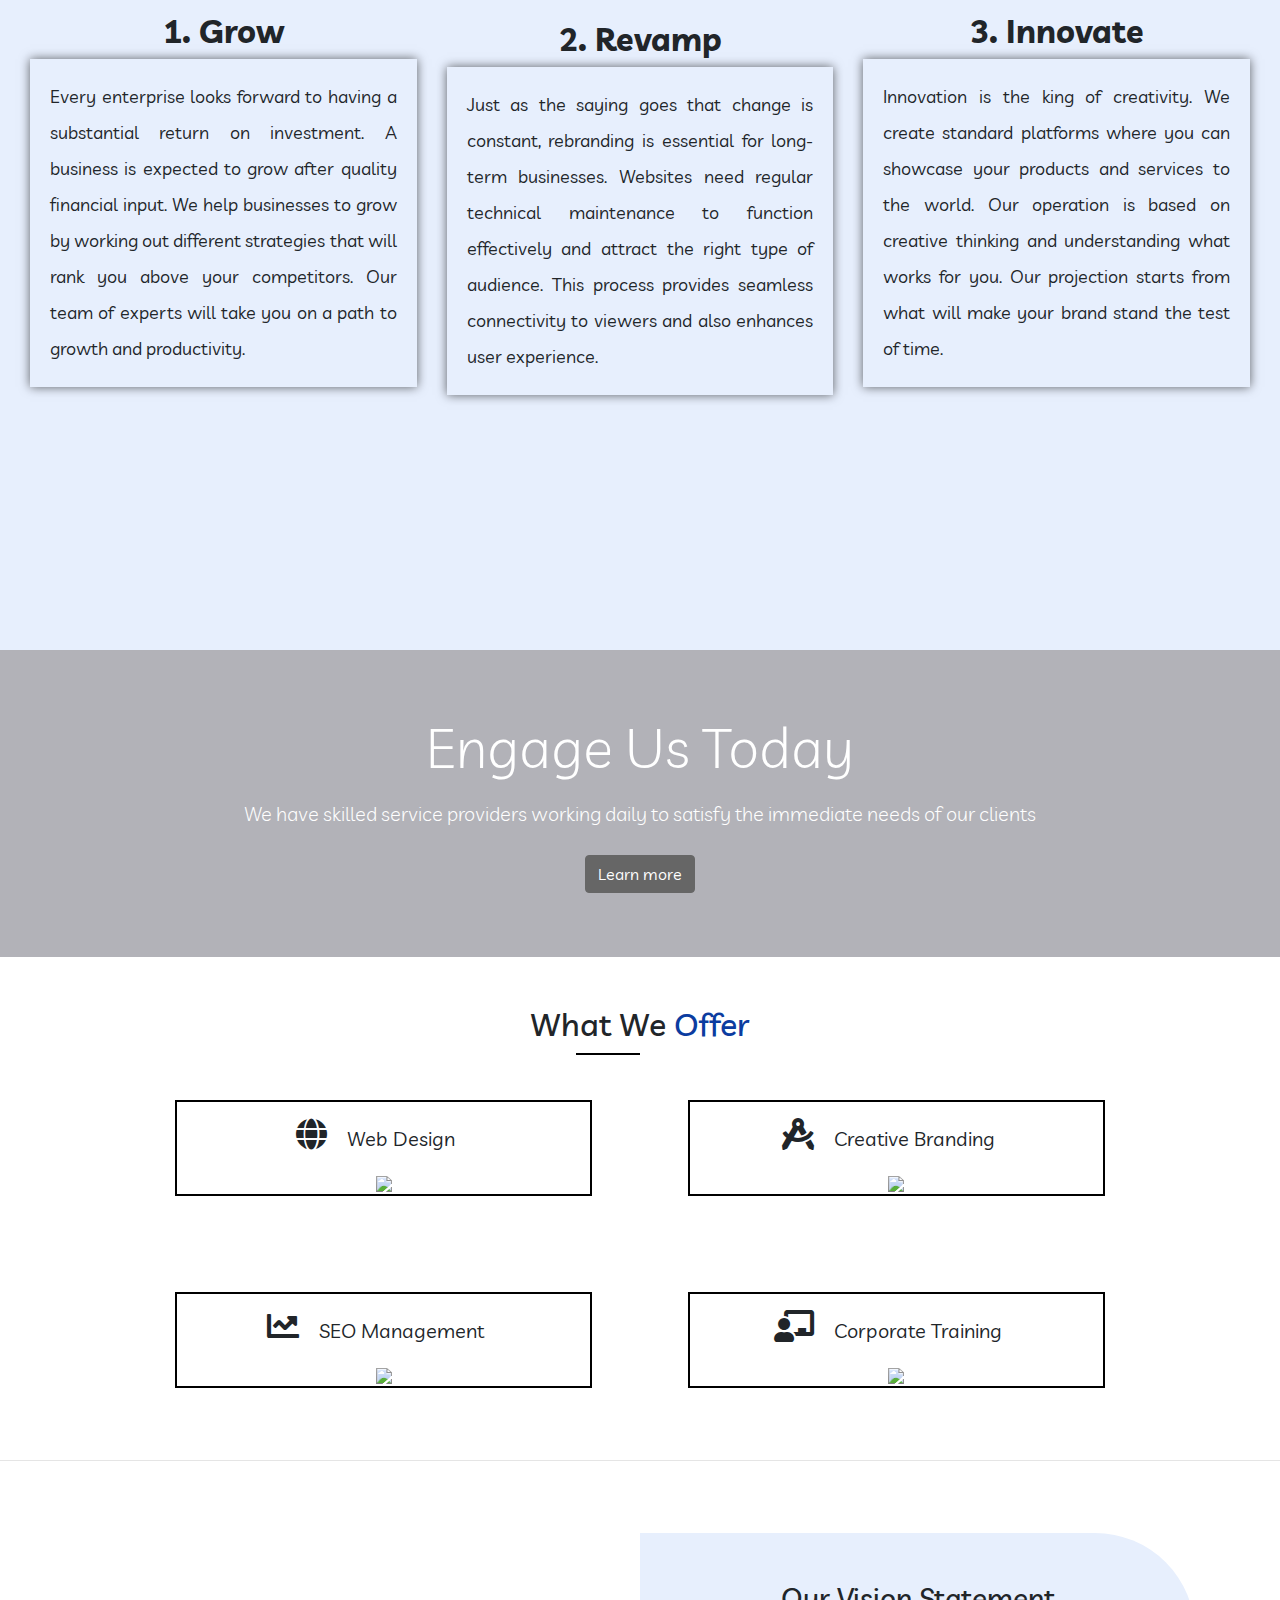
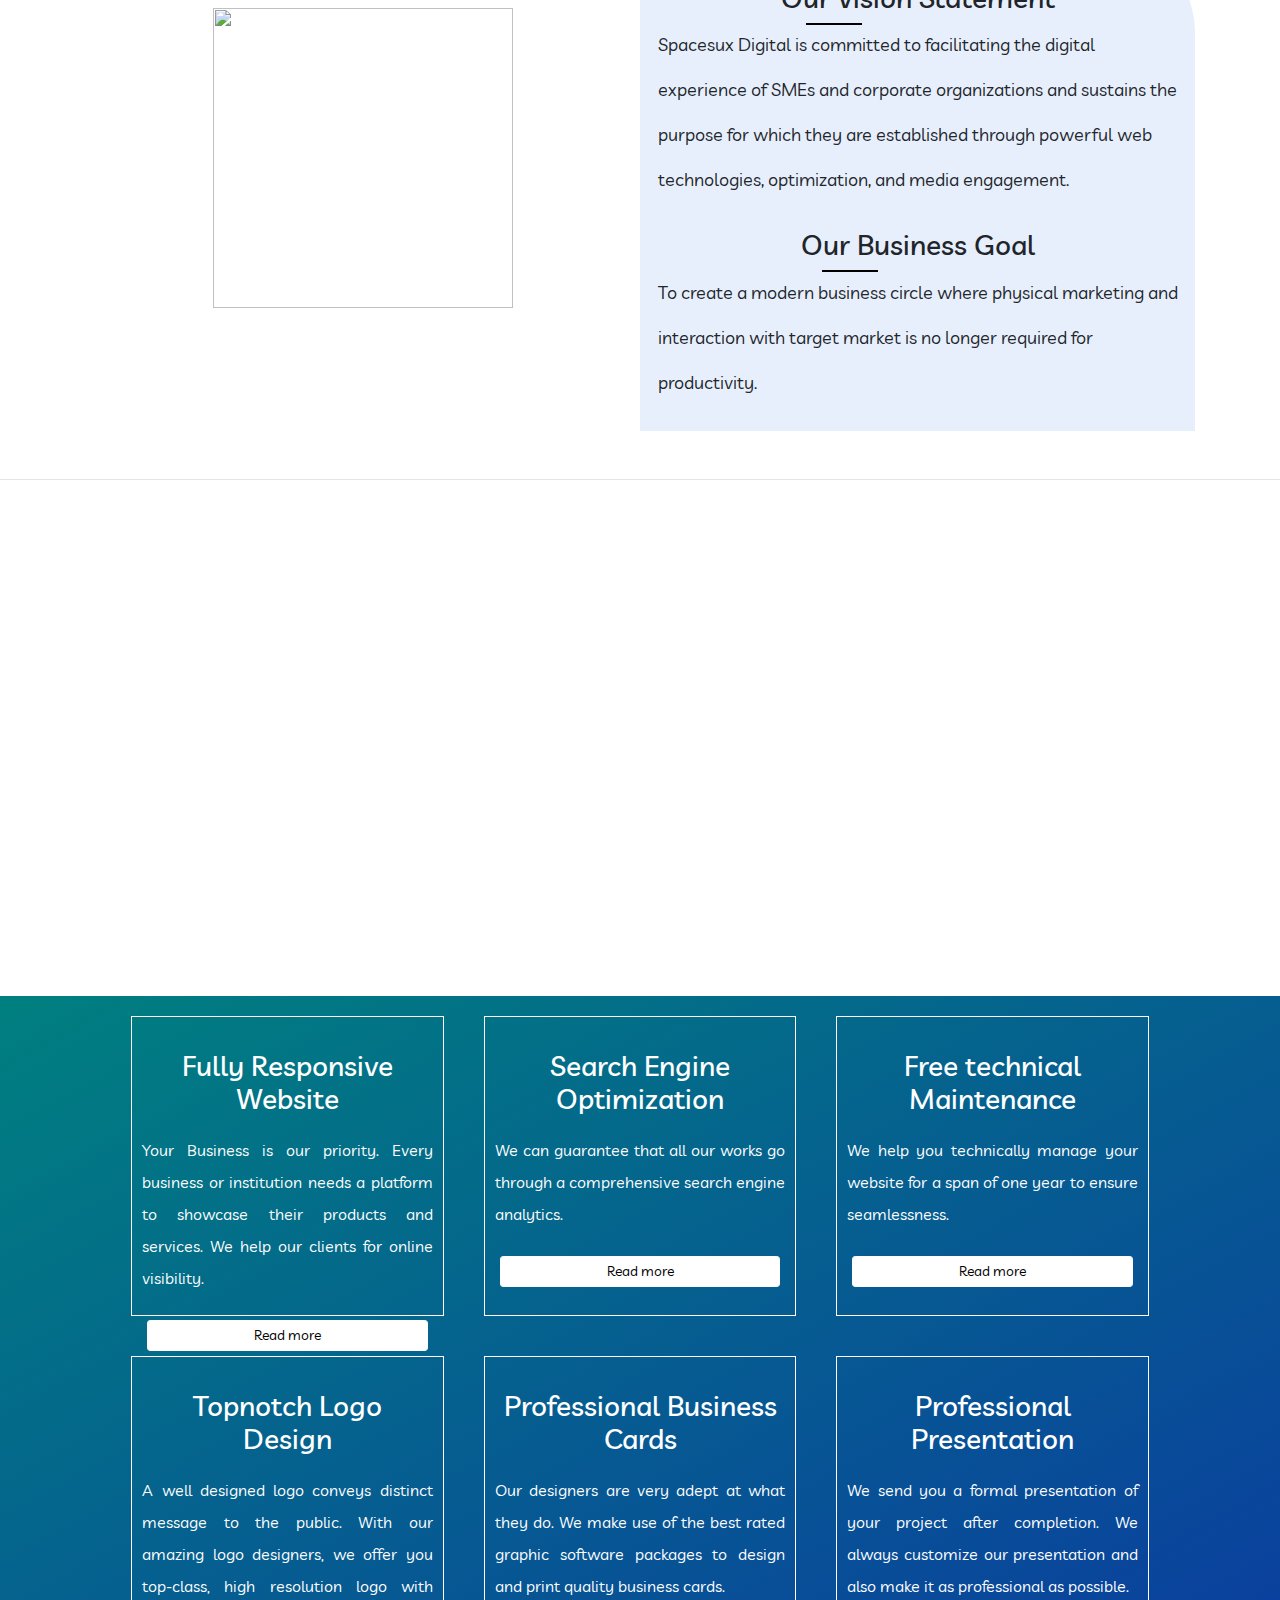
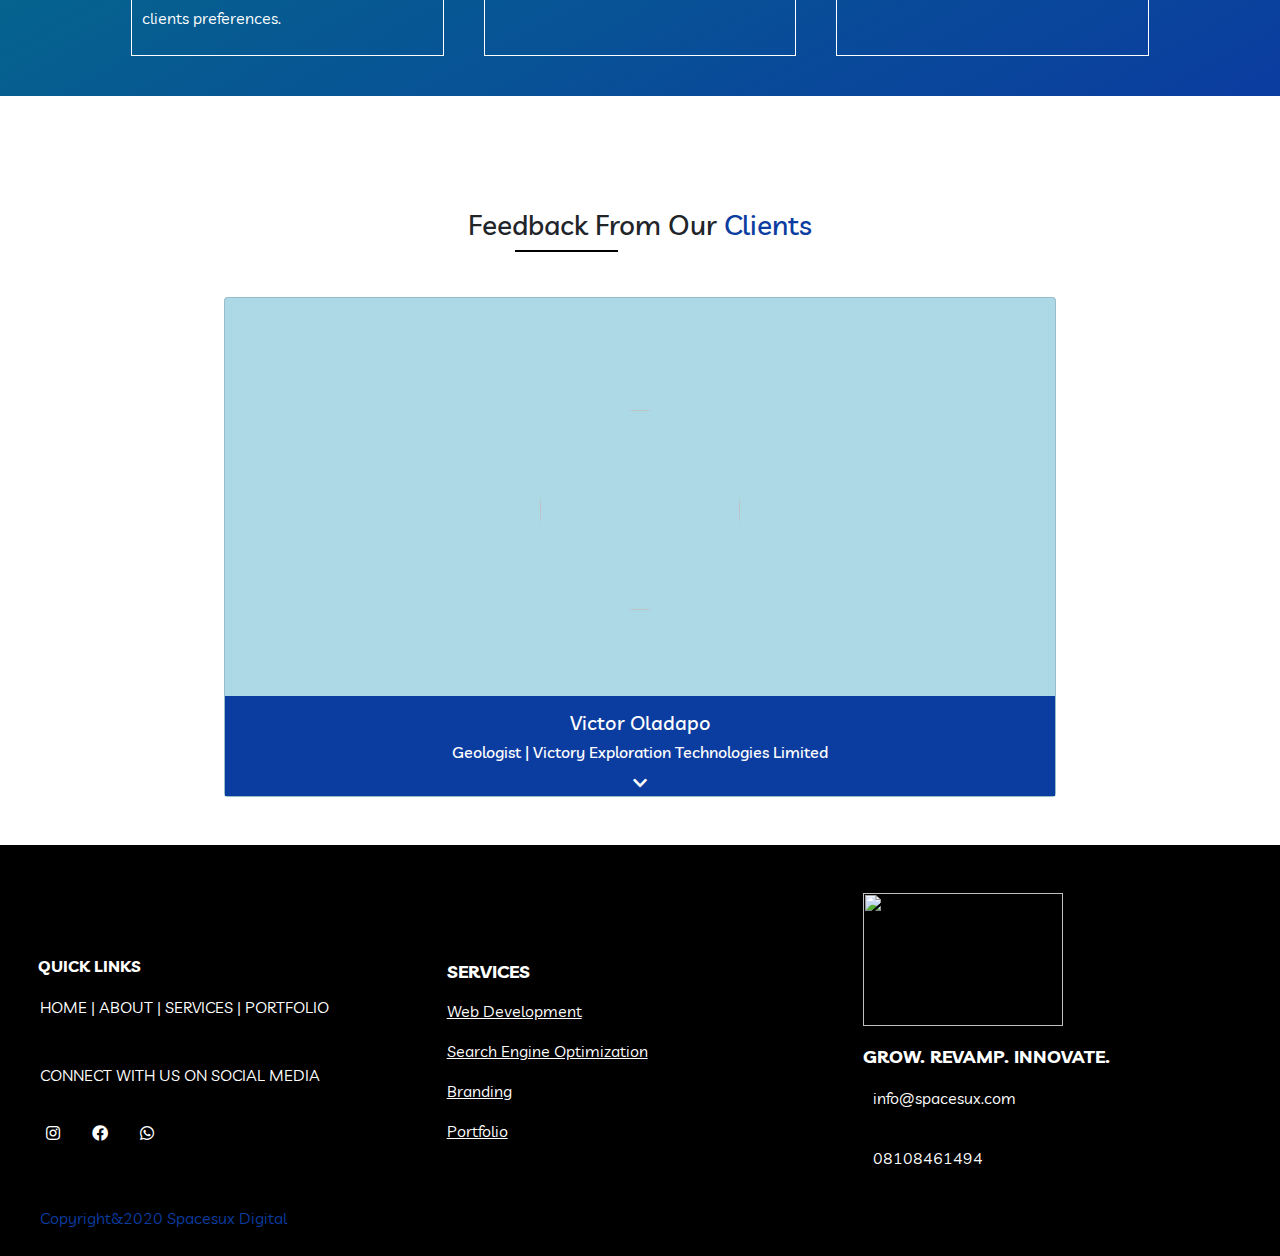
==== commit a02a4ab7: "git commit" ====
--- a/index.html
+++ b/index.html
@@ -54,8 +54,10 @@
         </div>
       </div>
     </nav>
-
-<div class="clearfix"></div>
+    <div class="clearfix"></div>
+
+
+
     <div class="container small">
       <div class="row d-flex justify-content-center mx-auto">
           <div class="first-text mt-5"><h1><strong>Grow. Revamp. Innovate. </strong></h1>
@@ -64,13 +66,25 @@
           </div>        
       </div>      
     </div>
+  <div class="ball"></div>
+  
+<div class="container-fluid" id="con">
+    <div class="row d-flex justify-content-center">
+      <div class="col-lg-12">
+        <div class="chevy">
+        <span></span>
+        <span></span>
+        <span></span>
+        <span></span>
+        <span></span>
+        </div>
+      </div>  
+    </div>
+  </div>
+
+
 </header>
 
-<div class="container-fluid pagedown px-0">
-       <div class="row no-gutters chevy">
-        <div class="col-12 text-center bounce mx-auto"><a href="#" class="text-white"><i class="fas fa-chevron-down fa-2x"></i></a></div>
-       </div>
-</div>
 
     
 
@@ -84,18 +98,18 @@
       <div class="col-lg-4">
         <i class="fas fa-seedling fa-4x Topsymbol1" ></i>
           <h2><strong>1. Grow</strong></h2>
-        <p class="offer">
+        <p class="offer col-card">
          Every enterprise looks forward to having a substantial return on investment. A business is expected to grow after quality financial input. We help businesses to grow by working out different strategies that will rank you above your competitors. Our team of experts will take you on a path to growth and productivity. </p>
         </div>
         <div class="col-lg-4">
-            <i class="fas fa-cogs fa-4x fa-4x Topsymbol2"></i>
+            <i class="fas fa-cogs fa-4x fa-4x Topsymbol2 pb-2"></i>
              <h2><strong>2. Revamp</strong></h2>
-          <p class="offer">Just as the saying goes that change is constant, rebranding is essential for long-term businesses. Websites need regular technical maintenance to function effectively and attract the right type of audience. This process provides seamless connectivity to viewers and also enhances user experience. </p>
+          <p class="offer col-card">Just as the saying goes that change is constant, rebranding is essential for long-term businesses. Websites need regular technical maintenance to function effectively and attract the right type of audience. This process provides seamless connectivity to viewers and also enhances user experience. </p>
           </div>
         <div class="col-lg-4">
           <i class="fas fa-toolbox fa-4x toolbox fa-4x Topsymbol3"  ></i>
           <h2><strong>3. Innovate</strong></h2>
-            <p class="offer">Innovation is the king of creativity. We create standard platforms where you can showcase your products and services to the world. Our operation is based on creative thinking and understanding what works for you. Our projection starts from what will make your brand stand the test of time.  </p>
+            <p class="offer col-card">Innovation is the king of creativity. We create standard platforms where you can showcase your products and services to the world. Our operation is based on creative thinking and understanding what works for you. Our projection starts from what will make your brand stand the test of time.  </p>
           </div>
          
          
@@ -230,7 +244,7 @@
 					<h3 class="feedback-text text-center">Feedback From Our <span style="color:#0b3ca0">Clients</span></h3>              
 					<div class="container ">
             <div class="row d-flex justify-content-center mx-auto">
-                <div class="col-lg-5 card">
+                <div class="col-lg-9 card">
               <div  class="d-flex justify-content-center image" imgbox>
                 <img src="images/dapo.png" class="rounded-circle" height="200px" width="200px">
               </div>
@@ -243,23 +257,9 @@
                 quis nostrud exercitation ullamco laboris nisi ut.</p>
               </div>
             </div>
-
- <div class="col-lg-5 card ">
-              <div  class=" d-flex justify-content-center image " imgbox>
-                <img src="images/dapo.png" class="rounded-circle" height="200px" width="200px">
-              </div>
-              <div class="content text-center text-white">
-                <h5>Deji Asagba</h5>
-                <h6>Videographer | Adedeji Pauls</h6>
-                <div class="text-center mx-auto"><a href="#" class="text-white dnd"><i class="fas fa-chevron-down"></i></a></div>
-                <p>Lorem ipsum dolor sit amet, consectetur adipisicing elit, sed do eiusmod
-                tempor incididunt ut labore et dolore magna aliqua. Ut enim ad minim veniam,
-                quis nostrud exercitation ullamco laboris nisi ut.</p>
-            </div>
-    </div>
-            </div>
-            </div>
-            </div>
+          </div>
+        </div>
+      </div>
             
 </section>
 
@@ -270,7 +270,7 @@
     <div class="row mx-auto d-flex" >
       <div class="col-lg-4 col-md-4  pt-5" id="click">
         <h6 class=" ml-2" style="font-weight: bold">Quick links</h6>
-        <p><a href="#">Home</a> | <a href="#">About</a> | <a href="#">Services</a> | <a href="#">Portfolio</a>
+        <p><a href="index.h">Home</a> | <a href="about.html">About</a> | <a href="services.html">Services</a> | <a href="portfolio.html">Portfolio</a>
         <p class="mt-4">Connect with Us on Social media</p>
          <nav id="footernav">
           <ul class=" d-flex flex-row navcustom">
@@ -319,7 +319,9 @@
 </div> 
 </div>
 </footer>
+
 <script src="https://code.jquery.com/jquery-3.5.1.slim.min.js"></script>
 <script src="https://cdn.jsdelivr.net/npm/popper.js@1.16.0/dist/umd/popper.min.js"></script>
 <script src="https://stackpath.bootstrapcdn.com/bootstrap/4.5.0/js/bootstrap.min.js"></script>
+<script src="js/header.js"></script>
 </html>
--- a/css/custom.css
+++ b/css/custom.css
@@ -23,9 +23,17 @@
     font-weight: 300;    
 }
 
-.navbar-nav li a:hover{
-        border-bottom: 1px solid white;
-        transition: 0.5s ease;
+.navbar .navbar-nav .nav-item .nav-link
+
+.navbar .navbar-nav .nav-item .nav-link:hover{
+       content: "";
+        position: absolute;
+        left:5rem;
+        bottom:0 ;
+        top:2em;
+        height: 
+        width: 2%;
+        border-bottom: 3px solid #000;
 }
 
 
@@ -33,25 +41,29 @@
     top: 0;
     z-index: 1;
     width: 100%;
+    position: sticky;
 }
 
 
  header{
-    background: url('../images/businessman.png');
-    background-size: cover;
-    background-repeat: no-repeat;
-    background-position: center center;
+    background-color:#fff;
     width: 100%;
     height: 150vh;
     position: relative;
+    background-size: cover;
 }
     
+.ball {
+  position: absolute;
+  border-radius: 100%;
+  opacity: 0.7;
+}
 
 
 
 header h1{
         font-size: 100px;
-        color: #fff;
+        color:#000;
         font-weight: 400;
         text-align: center;
         margin-top: 70px;
@@ -61,10 +73,82 @@
 
 header h2{
     font-weight: 200;
-    color:#fff;
+    color:#000;
     font-size:30px;
 }
 
+
+#con{
+    position: relative;
+    height: 50vh;
+}
+
+.chevy{
+    position: relative;
+    top: 50%;
+    left: 50%;
+    width: 50px;
+    height: 50px;
+    transform: rotate(45deg);
+}
+
+.chevy span{
+    position: absolute;
+    top:0;
+    left: 0;
+    width: 100%;
+    height: 100%;
+    display: block;
+    box-sizing: border-box;
+    border:none;
+    border-right: 3px solid #000;
+    border-bottom: 3px solid #000;
+    animation: animate 1s linear infinite;
+}
+
+.chevy span:nth-child(1)
+{
+    top:-30px;
+    left:-30px;
+    animation-delay: 0s;
+}
+
+.chevy span:nth-child(2)
+{
+    top:-15px;
+    left:-15px;
+    animation-delay: 0.2s
+}
+
+.chevy span:nth-child(3)
+{
+    top:0px;
+    left:0px;
+    animation-delay: 0.4s;
+}
+
+.chevy span:nth-child(4)
+{
+    top:15px;
+    left:15px;
+    animation-delay: 0.6s;
+}
+
+@keyframes animate {
+    0%{
+        border-color: #000;
+        transform: translate(0,0);
+    }
+
+    25%{
+        border-color: #000;
+        transform: translate(15px, 15px);
+    }
+
+    25.1%, 100%{
+        border-color:#0b3ca0;
+    }
+}
 
 .btn-primary{
     background-color: #0b3ca0;
@@ -99,8 +183,8 @@
 }
 
 .btn-second{
-    color: #000;
-    background-color: #fff;
+    color: #fff;
+    background-color: #000;
     font-size:20px;
 }
 
@@ -110,11 +194,10 @@
 }
 
 
-
-
 .navbar .navbar-nav .nav-item .nav-link{
-    color: #fff;
-}
+    color: #0b3ca0;
+}
+
 
 .navbar #navfont .nav-item .nav-link{
     color: #fff;
@@ -135,7 +218,7 @@
 }
 
 .navbar #socialmedia .nav-item .nav-link:hover{
-        transition: 0.3s all ease;
+        transition: 0.5s all ease;
 }
 
 .container-fluid{
@@ -160,7 +243,7 @@
 
 #Method{
     height: 100vh;
-    background: #dcdcdc;
+    background: #e7effd;
 }
 
 .mymethod{
@@ -187,6 +270,17 @@
     text-align: justify;
 }
 
+.col-card{
+    padding: 20px;
+    justify-content: space-around;
+    box-sizing: border-box;
+    box-shadow: 2px 2px 2px 0 rgba(0, 0, 0, 0.2);
+    background:linear-gradient (170deg, rgb(0,0,0), rgba(0,0,0,0.3));
+    -moz-box-shadow: 0 0 10px rgba(0,0,0,0.6);
+    -webkit-box-shadow:0 0 10px rgba(0,0,0,0.6);
+    -o-box-shadow:0 0 10px rgba(0,0,0,0.6);
+}
+
 .Topsymbol1{
     display: flex;
     justify-content: center;
@@ -375,7 +469,7 @@
 
 
 .vision{
-    background: #ccc;
+    background: #e7effd;
      border-top-right-radius:100px;      
 }
 
@@ -386,9 +480,7 @@
 
 
 
-.chevy{
-	align-content: center;
-}
+
 
 
 .sub{
@@ -705,9 +797,6 @@
     text-align: center;
 }
 
-footer{
-    margin-top: 10em!important;
-}
 
 
 .footerlist{
@@ -762,7 +851,7 @@
 
 /*-------Services-page--------*/
 #backgrd{
-    background:  #dcdcdc;
+    background:  #e7effd;
     position: relative;
     height: 332vh;
 }
@@ -771,10 +860,9 @@
     position: absolute;
     top:16%;
     left: 15rem;
-    background: rgb(0, 128, 128);
+    background: #0b3ca0;
     width:400px;
     height: 200px;
-
 }
 
 .para{
@@ -868,6 +956,17 @@
         width: 10%;
         border-top: 2px solid #000;
       }
+
+.direction{
+    left:10rem; 
+    top:25%; 
+    position: absolute;
+}
+
+#folio-bg{
+    background-color: #dcdcdc;
+}
+
 /*---------Contact------------------*/
 
 
